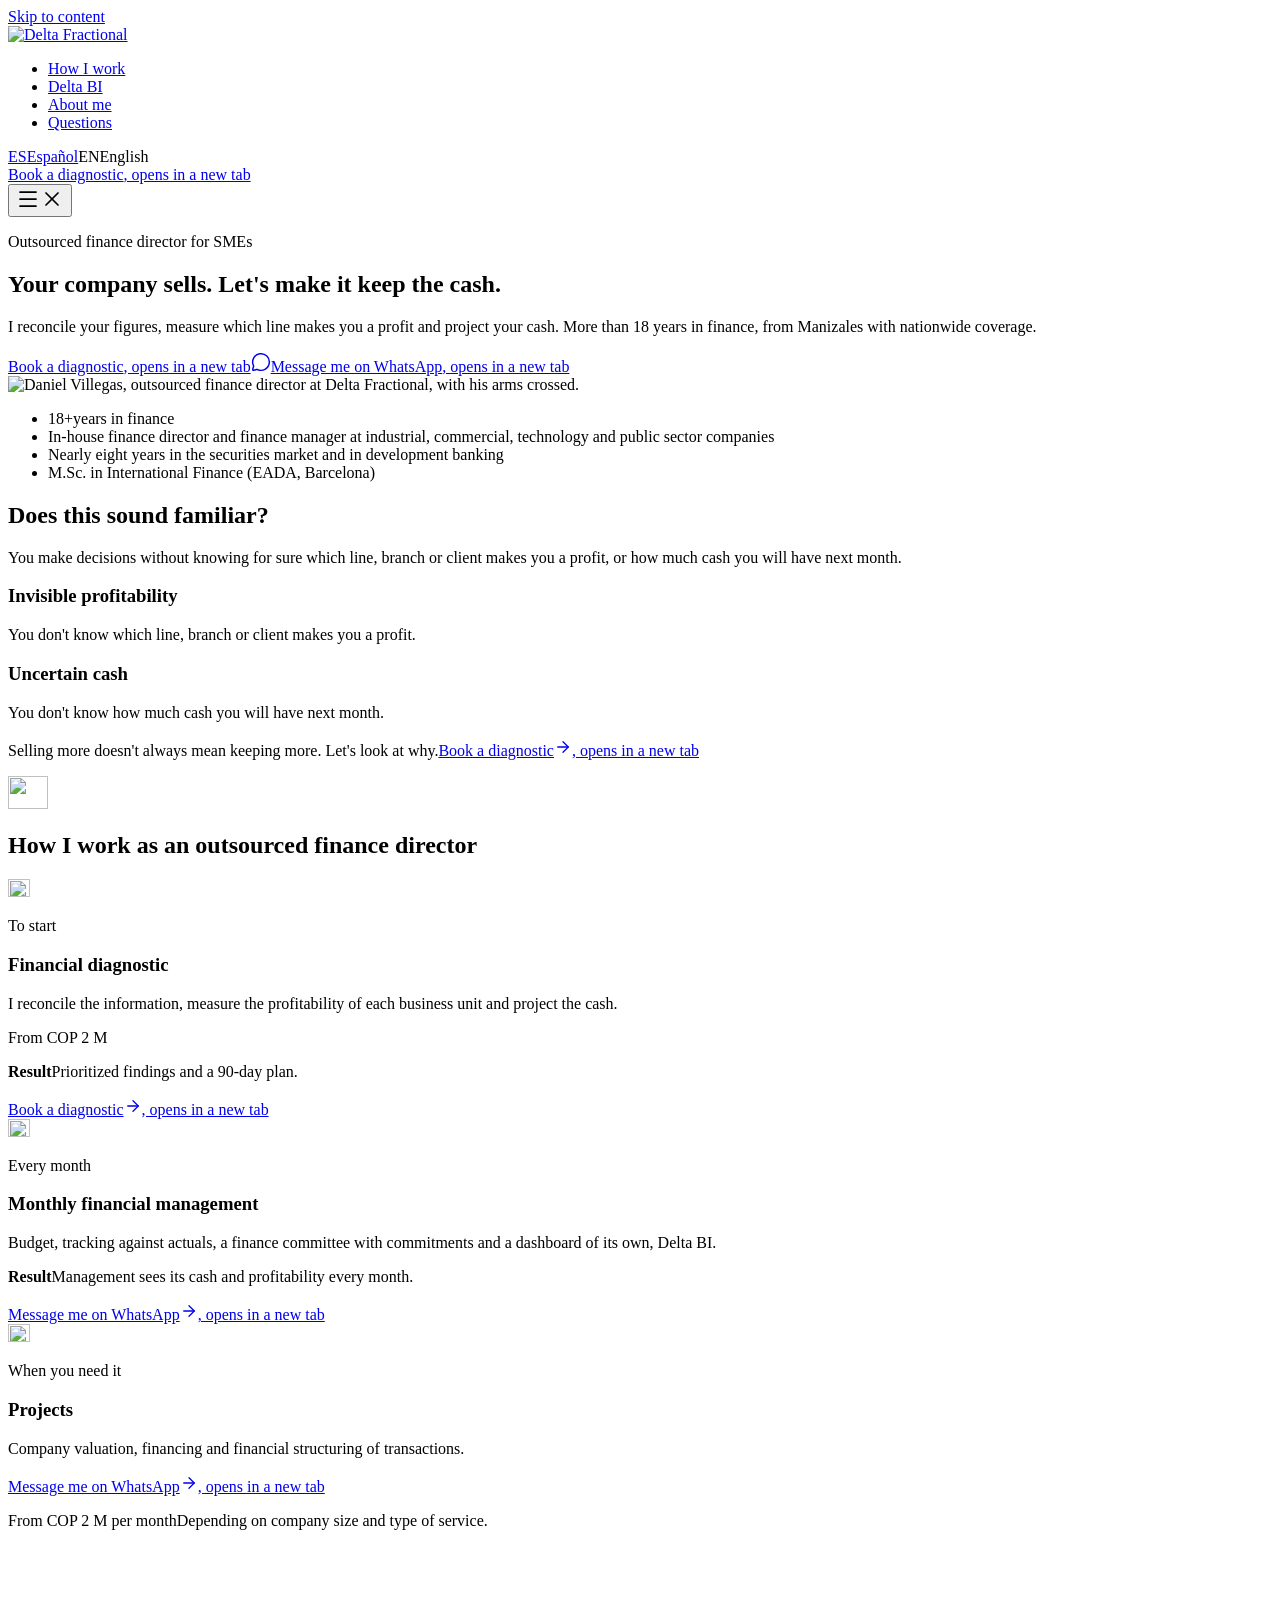
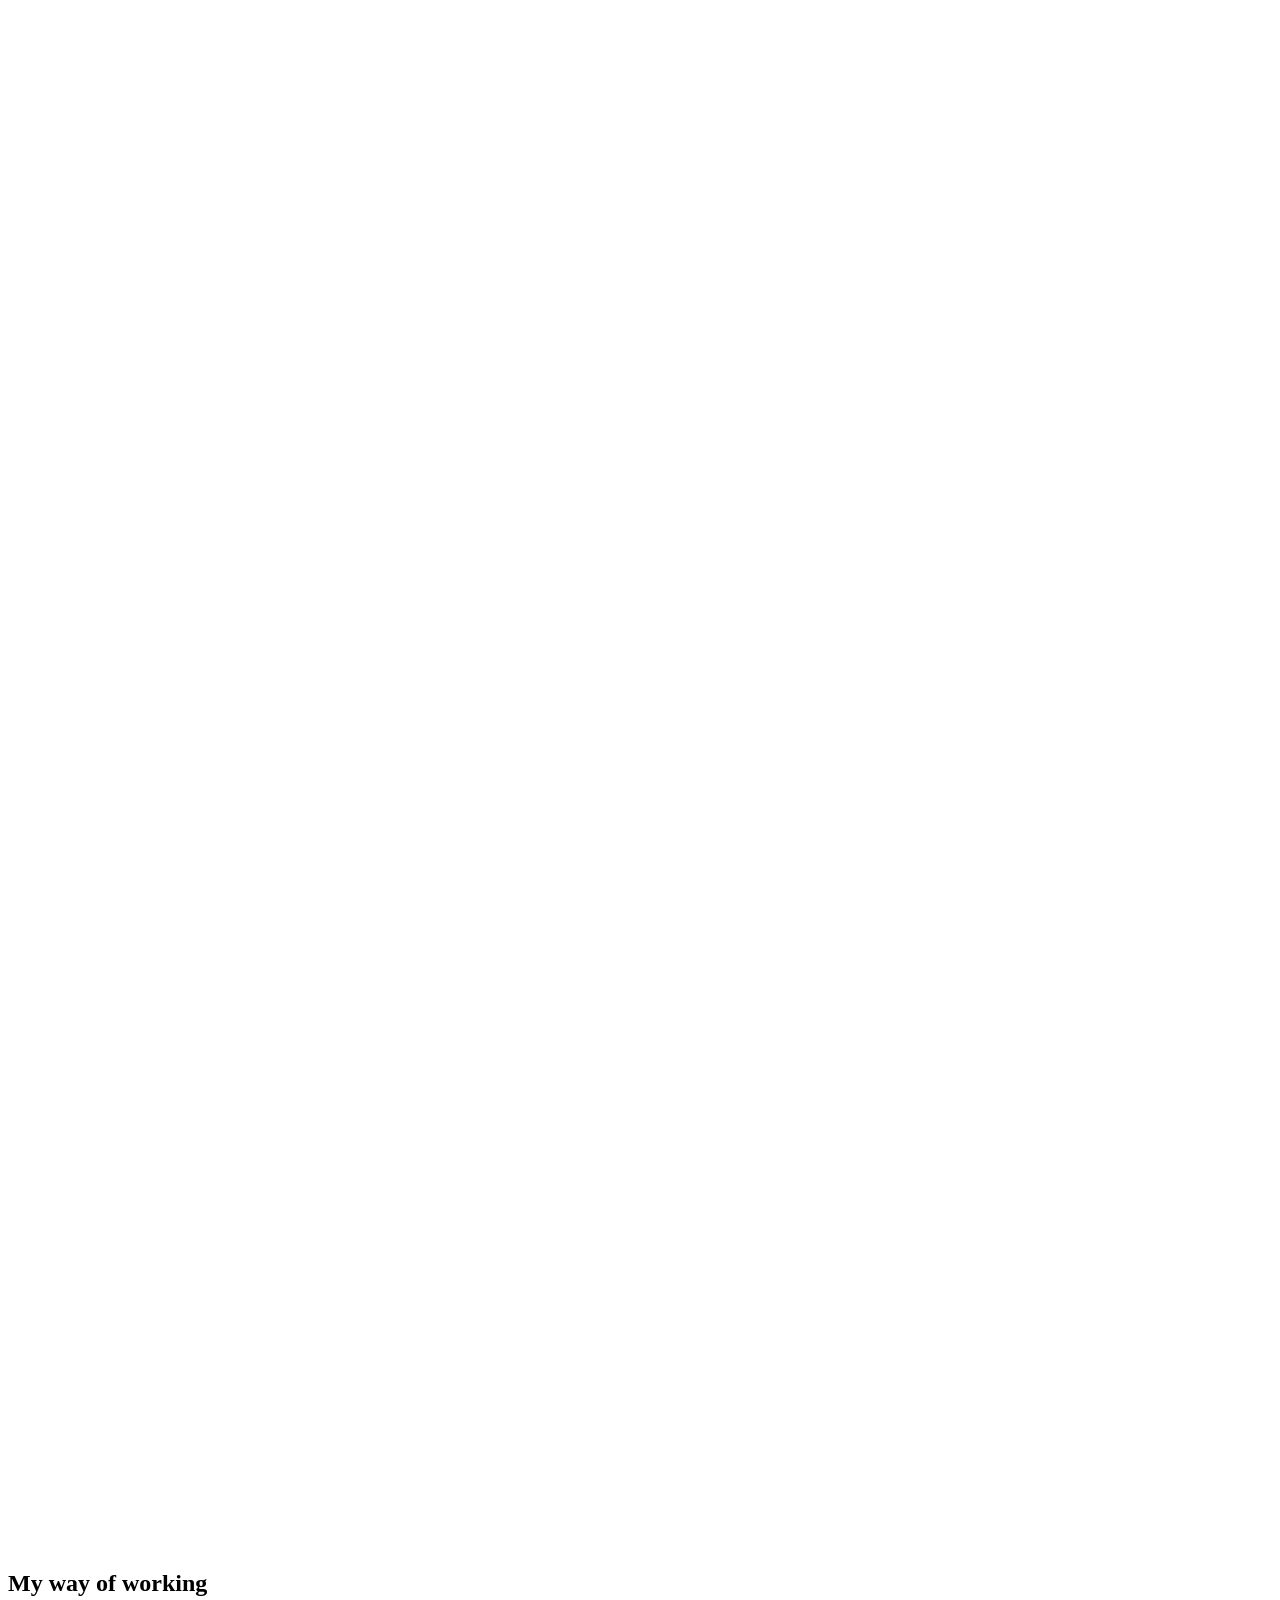
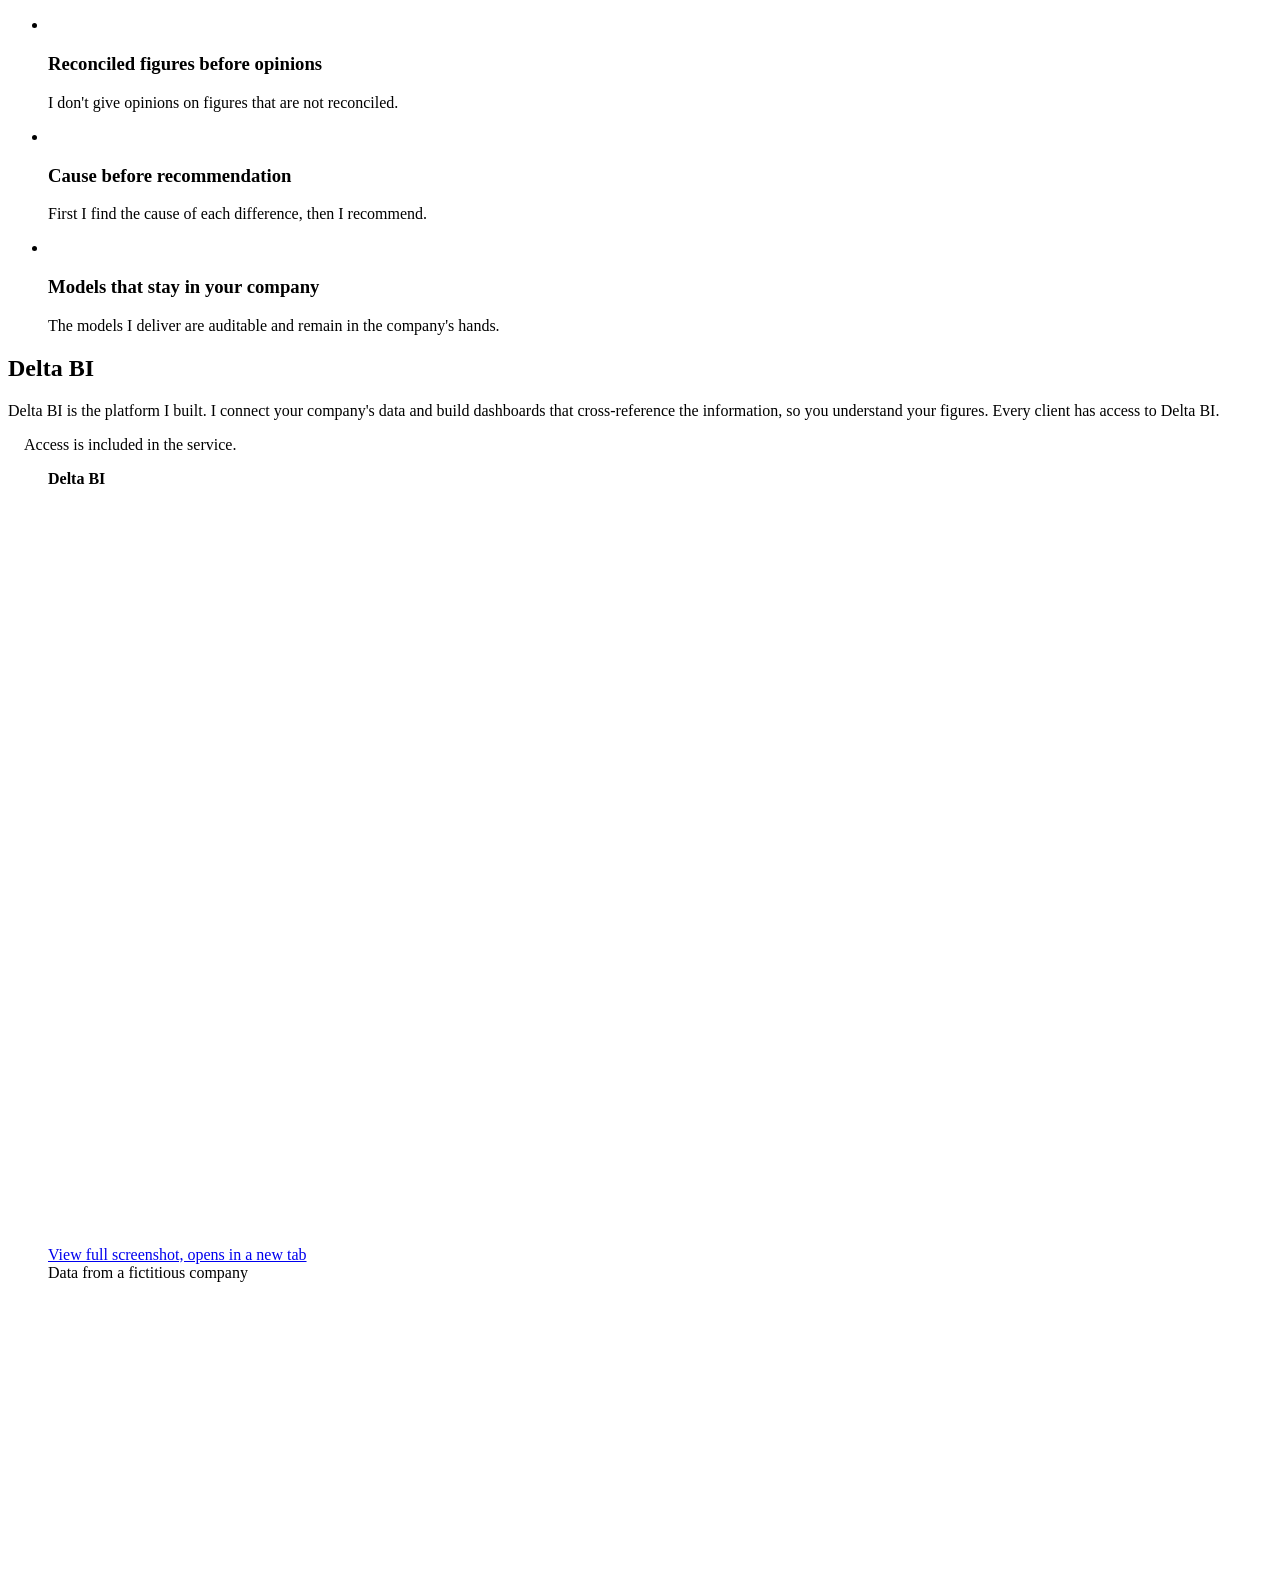
==== en/index.html @ 46c0f963 "Vista previa de rediseno-marca (a7adb12)" ====
<!DOCTYPE html><html lang="en"><head><meta charset="utf-8"><meta name="viewport" content="width=device-width, initial-scale=1"><title>Fractional CFO for SMEs in Colombia | Delta Fractional</title><meta name="description" content="Outsourced finance director for SMEs: I reconcile your figures, measure which line makes you a profit and project your cash. More than 18 years in finance. Manizales, nationwide coverage."><meta name="robots" content="noindex, nofollow"><link rel="canonical" href="https://deltafractional.com/en/"><link rel="alternate" hreflang="es-CO" href="https://deltafractional.com/"><link rel="alternate" hreflang="en" href="https://deltafractional.com/en/"><link rel="alternate" hreflang="x-default" href="https://deltafractional.com/"><link rel="preload" href="/delta-fractional-preview/fonts/Figtree-Variable-latin.woff2" as="font" type="font/woff2" crossorigin><style>
@font-face{font-family:"Figtree";font-style:normal;font-weight:300 900;font-display:swap;src:url("/delta-fractional-preview/fonts/Figtree-Variable-latin.woff2") format("woff2");unicode-range:U+0000-00FF,U+0131,U+0152-0153,U+02BB-02BC,U+02C6,U+02DA,U+02DC,U+0304,U+0308,U+0329,U+2000-206F,U+20AC,U+2122,U+2191,U+2193,U+2212,U+2215,U+FEFF,U+FFFD}
@font-face{font-family:"Figtree";font-style:normal;font-weight:300 900;font-display:swap;src:url("/delta-fractional-preview/fonts/Figtree-Variable-latin-ext.woff2") format("woff2");unicode-range:U+0100-02BA,U+02BD-02C5,U+02C7-02CC,U+02CE-02D7,U+02DD-02FF,U+0304,U+0308,U+0329,U+1D00-1DBF,U+1E00-1E9F,U+1EF2-1EFF,U+2020,U+20A0-20AB,U+20AD-20C4,U+2113,U+2C60-2C7F,U+A720-A7FF}</style><link rel="icon" href="/delta-fractional-preview/favicon.svg" type="image/svg+xml"><link rel="icon" href="/delta-fractional-preview/favicon.ico" sizes="48x48"><link rel="apple-touch-icon" href="/delta-fractional-preview/apple-touch-icon.png"><link rel="manifest" href="/delta-fractional-preview/site.webmanifest"><meta name="theme-color" content="#2A3038"><meta property="og:type" content="website"><meta property="og:site_name" content="Delta Fractional"><meta property="og:title" content="Fractional CFO for SMEs in Colombia | Delta Fractional"><meta property="og:description" content="Outsourced finance director for SMEs: I reconcile your figures, measure which line makes you a profit and project your cash. More than 18 years in finance. Manizales, nationwide coverage."><meta property="og:url" content="https://deltafractional.com/en/"><meta property="og:image" content="https://deltafractional.com/img/og/og-en.jpg"><meta property="og:image:width" content="1200"><meta property="og:image:height" content="630"><meta property="og:image:type" content="image/jpeg"><meta property="og:image:alt" content="Delta Fractional. Your company sells. Let's make it keep the cash."><meta property="og:locale" content="en_US"><meta property="og:locale:alternate" content="es_CO"><meta name="twitter:card" content="summary_large_image"><meta name="twitter:title" content="Fractional CFO for SMEs in Colombia | Delta Fractional"><meta name="twitter:description" content="Outsourced finance director for SMEs: I reconcile your figures, measure which line makes you a profit and project your cash. More than 18 years in finance. Manizales, nationwide coverage."><meta name="twitter:image" content="https://deltafractional.com/img/og/og-en.jpg"><meta name="twitter:image:alt" content="Delta Fractional. Your company sells. Let's make it keep the cash."><script type="application/ld+json">{"@context":"https://schema.org","@graph":[{"@type":"WebSite","@id":"https://deltafractional.com/en/#sitio","url":"https://deltafractional.com/en/","name":"Delta Fractional","inLanguage":"en","publisher":{"@id":"https://deltafractional.com/#negocio"}},{"@type":"ProfessionalService","@id":"https://deltafractional.com/#negocio","name":"Delta Fractional","url":"https://deltafractional.com/","logo":"https://deltafractional.com/img/logo/delta-horizontal-color@2x.png","image":"https://deltafractional.com/delta-fractional-preview/_astro/hero-retrato.CYW5LN0H_1LF0CL.jpg","description":"Outsourced finance director for SMEs: I reconcile your figures, measure which line makes you a profit and project your cash. More than 18 years in finance. Manizales, nationwide coverage.","telephone":"+573102216863","priceRange":"From COP 2 M per month","address":{"@type":"PostalAddress","addressLocality":"Manizales","addressRegion":"Caldas","addressCountry":"CO"},"areaServed":{"@type":"Country","name":"Colombia"},"founder":{"@id":"https://deltafractional.com/#daniel-villegas"},"employee":{"@id":"https://deltafractional.com/#daniel-villegas"},"sameAs":["https://www.linkedin.com/in/daniel-villegas-deltafractional/"]},{"@type":"Person","@id":"https://deltafractional.com/#daniel-villegas","name":"Daniel Villegas","jobTitle":"Outsourced finance director","image":"https://deltafractional.com/delta-fractional-preview/_astro/hero-retrato.CYW5LN0H_1LF0CL.jpg","worksFor":{"@id":"https://deltafractional.com/#negocio"},"alumniOf":[{"@type":"CollegeOrUniversity","name":"EADA Business School"},{"@type":"CollegeOrUniversity","name":"Pontificia Universidad Javeriana"}],"sameAs":["https://www.linkedin.com/in/daniel-villegas-deltafractional/"]},{"@type":"FAQPage","@id":"https://deltafractional.com/en/#preguntas","inLanguage":"en","mainEntity":[{"@type":"Question","name":"How much does it cost?","acceptedAnswer":{"@type":"Answer","text":"From COP 2 M per month, depending on company size and type of service."}},{"@type":"Question","name":"Do you only work in Manizales?","acceptedAnswer":{"@type":"Answer","text":"No. I'm based in Manizales and have nationwide coverage."}},{"@type":"Question","name":"Does access to Delta BI cost extra?","acceptedAnswer":{"@type":"Answer","text":"No. Access to Delta BI is included in the service."}},{"@type":"Question","name":"What happens to the models when the work ends?","acceptedAnswer":{"@type":"Answer","text":"The models I deliver are auditable and remain in the company's hands."}}]}]}</script><link rel="preload" as="image" type="image/avif" imagesrcset="/delta-fractional-preview/_astro/hero-retrato.CYW5LN0H_1k4lbf.avif 480w, /delta-fractional-preview/_astro/hero-retrato.CYW5LN0H_Z2gIdjB.avif 800w, /delta-fractional-preview/_astro/hero-retrato.CYW5LN0H_Z25eYCM.avif 860w" imagesizes="(max-width: 900px) min(420px, 100vw), 480px" fetchpriority="high"><link rel="stylesheet" href="/delta-fractional-preview/_astro/Base.Dp8nK4Ft.css"><link rel="stylesheet" href="/delta-fractional-preview/_astro/PaginaInicio.BoTttShV.css"><link rel="stylesheet" href="/delta-fractional-preview/_astro/Testimonios.DetWG1xv.css"></head><body><a class="saltar" href="#contenido">Skip to content</a><header class="site" data-header data-astro-cid-nen7h5rs><div class="wrap fila" data-astro-cid-nen7h5rs><a class="logo" href="/delta-fractional-preview/en/" aria-label="Delta Fractional, home" data-astro-cid-nen7h5rs><!-- Logo a 144 px de ancho: entre 140 y 180 px se usa la versión con el descriptor oscuro. --><img src="/delta-fractional-preview/img/logo/delta-horizontal-color-descriptor-oscuro.svg" alt="Delta Fractional" width="144" height="56" data-astro-cid-nen7h5rs></a><nav class="nav-escritorio" aria-label="Main" data-astro-cid-nen7h5rs><ul data-astro-cid-nen7h5rs><li data-astro-cid-nen7h5rs><a href="/delta-fractional-preview/en/#como-trabajo" data-astro-cid-nen7h5rs>How I work</a></li><li data-astro-cid-nen7h5rs><a href="/delta-fractional-preview/en/#delta-bi" data-astro-cid-nen7h5rs>Delta BI</a></li><li data-astro-cid-nen7h5rs><a href="/delta-fractional-preview/en/#sobre-daniel" data-astro-cid-nen7h5rs>About me</a></li><li data-astro-cid-nen7h5rs><a href="/delta-fractional-preview/en/#preguntas" data-astro-cid-nen7h5rs>Questions</a></li></ul><div class="idioma" role="group" aria-label="Language" data-astro-cid-nen7h5rs><a href="/delta-fractional-preview/" lang="es" hreflang="es" data-evento="idioma_cambio" data-astro-cid-nen7h5rs><span aria-hidden="true" data-astro-cid-nen7h5rs>ES</span><span class="sr-only" data-astro-cid-nen7h5rs>Español</span></a><span aria-current="page" lang="en" data-astro-cid-nen7h5rs><span aria-hidden="true" data-astro-cid-nen7h5rs>EN</span><span class="sr-only" data-astro-cid-nen7h5rs>English</span></span></div><a class="btn btn-primario" href="https://wa.me/573102216863?text=Hello%20Daniel%2C%20I'd%20like%20to%20book%20the%20financial%20diagnostic." data-evento="cta_diagnostico_click" data-ubicacion="header" data-astro-cid-nen7h5rs>Book a diagnostic</a></nav><button class="menu-btn" type="button" aria-expanded="false" aria-controls="menu-movil" data-menu-abrir data-label-abrir="Open menu" data-label-cerrar="Close menu" aria-label="Open menu" data-astro-cid-nen7h5rs><span class="ico-abrir" data-astro-cid-nen7h5rs><svg xmlns="http://www.w3.org/2000/svg" width="24" height="24" viewBox="0 0 24 24" fill="none" stroke="currentColor" stroke-width="1.75" stroke-linecap="round" stroke-linejoin="round" aria-hidden="true" focusable="false">
  <path d="M4 5h16" />
  <path d="M4 12h16" />
  <path d="M4 19h16" />
</svg></span><span class="ico-cerrar" data-astro-cid-nen7h5rs><svg xmlns="http://www.w3.org/2000/svg" width="24" height="24" viewBox="0 0 24 24" fill="none" stroke="currentColor" stroke-width="1.75" stroke-linecap="round" stroke-linejoin="round" aria-hidden="true" focusable="false">
  <path d="M18 6 6 18" />
  <path d="m6 6 12 12" />
</svg></span></button></div><div class="panel" id="menu-movil" data-menu-panel hidden data-astro-cid-nen7h5rs><nav aria-label="Main" data-astro-cid-nen7h5rs><ul data-astro-cid-nen7h5rs><li data-astro-cid-nen7h5rs><a href="/delta-fractional-preview/en/#como-trabajo" data-menu-cerrar data-astro-cid-nen7h5rs>How I work</a></li><li data-astro-cid-nen7h5rs><a href="/delta-fractional-preview/en/#delta-bi" data-menu-cerrar data-astro-cid-nen7h5rs>Delta BI</a></li><li data-astro-cid-nen7h5rs><a href="/delta-fractional-preview/en/#sobre-daniel" data-menu-cerrar data-astro-cid-nen7h5rs>About me</a></li><li data-astro-cid-nen7h5rs><a href="/delta-fractional-preview/en/#preguntas" data-menu-cerrar data-astro-cid-nen7h5rs>Questions</a></li></ul></nav><div class="panel-pie" data-astro-cid-nen7h5rs><a class="btn btn-primario" href="https://wa.me/573102216863?text=Hello%20Daniel%2C%20I'd%20like%20to%20book%20the%20financial%20diagnostic." data-evento="cta_diagnostico_click" data-ubicacion="header" data-astro-cid-nen7h5rs>Book a diagnostic</a><div class="idioma" role="group" aria-label="Language" data-astro-cid-nen7h5rs><a href="/delta-fractional-preview/" lang="es" hreflang="es" data-evento="idioma_cambio" data-astro-cid-nen7h5rs>Español</a><span aria-current="page" lang="en" data-astro-cid-nen7h5rs>English</span></div></div></div></header><script type="module">var e=document.querySelector(`[data-header]`),t=e.querySelector(`[data-menu-abrir]`),n=e.querySelector(`[data-menu-panel]`),r=()=>e.toggleAttribute(`data-scrolled`,window.scrollY>8);addEventListener(`scroll`,r,{passive:!0}),requestAnimationFrame(r);var i=()=>[t,...n.querySelectorAll(`a[href], button:not([disabled])`)].filter(e=>e.offsetParent!==null);function a(){n.hidden=!1,e.setAttribute(`data-abierto`,``),t.setAttribute(`aria-expanded`,`true`),t.setAttribute(`aria-label`,t.dataset.labelCerrar),document.documentElement.style.overflow=`hidden`,n.querySelector(`a`)?.focus()}function o(r=!0){n.hidden=!0,e.removeAttribute(`data-abierto`),t.setAttribute(`aria-expanded`,`false`),t.setAttribute(`aria-label`,t.dataset.labelAbrir),document.documentElement.style.overflow=``,r&&t.focus()}t.addEventListener(`click`,()=>n.hidden?a():o()),n.querySelectorAll(`[data-menu-cerrar]`).forEach(e=>e.addEventListener(`click`,()=>o(!1))),document.addEventListener(`keydown`,e=>{if(n.hidden)return;if(e.key===`Escape`){e.preventDefault(),o();return}if(e.key!==`Tab`)return;let t=i(),r=t[0],a=t[t.length-1];e.shiftKey&&document.activeElement===r?(e.preventDefault(),a.focus()):!e.shiftKey&&document.activeElement===a&&(e.preventDefault(),r.focus())}),matchMedia(`(min-width: 901px)`).addEventListener(`change`,e=>{e.matches&&!n.hidden&&o(!1)});</script><main id="contenido" tabindex="-1"><section class="hero" aria-labelledby="h1" data-astro-cid-bp6l7boz><div class="wrap grid" data-astro-cid-bp6l7boz><div class="texto" data-astro-cid-bp6l7boz><p class="eyebrow" data-astro-cid-bp6l7boz>Outsourced finance director for SMEs</p><h1 id="h1" data-astro-cid-bp6l7boz>Your company sells. Let&#39;s make it <span class="subrayado" data-astro-cid-bp6l7boz>keep the cash</span>.</h1><p class="sub" data-astro-cid-bp6l7boz>I reconcile your figures, measure which line makes you a profit and project your cash. More than 18 years in finance, from Manizales with nationwide coverage.</p><div class="botones" data-hero-ctas data-astro-cid-bp6l7boz><a class="btn btn-primario" href="https://wa.me/573102216863?text=Hello%20Daniel%2C%20I'd%20like%20to%20book%20the%20financial%20diagnostic." data-evento="cta_diagnostico_click" data-ubicacion="hero" data-astro-cid-bp6l7boz>Book a diagnostic</a><a class="btn btn-secundario" href="https://wa.me/573102216863?text=Hello%20Daniel%2C%20I'd%20like%20to%20learn%20more%20about%20your%20finance%20director%20services." data-evento="cta_whatsapp_click" data-ubicacion="hero" data-astro-cid-bp6l7boz><svg xmlns="http://www.w3.org/2000/svg" width="20" height="20" viewBox="0 0 24 24" fill="none" stroke="currentColor" stroke-width="1.75" stroke-linecap="round" stroke-linejoin="round" aria-hidden="true" focusable="false">
  <path d="M2.992 16.342a2 2 0 0 1 .094 1.167l-1.065 3.29a1 1 0 0 0 1.236 1.168l3.413-.998a2 2 0 0 1 1.099.092 10 10 0 1 0-4.777-4.719" />
</svg>Message me on WhatsApp</a></div></div><div class="foto retrato" style="--ratio:4/5;--ratio-movil:4/5;--posicion:50% 30%;--ajuste:cover" data-foto="hero-retrato" data-estado="foto" data-astro-cid-xjdomtpr><picture data-astro-cid-xjdomtpr="true"><source srcset="/delta-fractional-preview/_astro/hero-retrato.CYW5LN0H_1k4lbf.avif 480w, /delta-fractional-preview/_astro/hero-retrato.CYW5LN0H_Z2gIdjB.avif 800w, /delta-fractional-preview/_astro/hero-retrato.CYW5LN0H_Z25eYCM.avif 860w" type="image/avif" sizes="(max-width: 900px) min(420px, 100vw), 480px"><source srcset="/delta-fractional-preview/_astro/hero-retrato.CYW5LN0H_Z2lFjpa.webp 480w, /delta-fractional-preview/_astro/hero-retrato.CYW5LN0H_sDt0b.webp 800w, /delta-fractional-preview/_astro/hero-retrato.CYW5LN0H_E7GG0.webp 860w" type="image/webp" sizes="(max-width: 900px) min(420px, 100vw), 480px"><img src="/delta-fractional-preview/_astro/hero-retrato.CYW5LN0H_1LF0CL.jpg" srcset="/delta-fractional-preview/_astro/hero-retrato.CYW5LN0H_2gHwrH.jpg 480w, /delta-fractional-preview/_astro/hero-retrato.CYW5LN0H_1AbLVW.jpg 800w, /delta-fractional-preview/_astro/hero-retrato.CYW5LN0H_1LF0CL.jpg 860w" alt="Daniel Villegas, outsourced finance director at Delta Fractional, with his arms crossed." sizes="(max-width: 900px) min(420px, 100vw), 480px" loading="eager" decoding="auto" fetchpriority="high" data-astro-cid-xjdomtpr="true" width="860" height="1075"></picture></div></div></section><section class="prueba" aria-label="Track record" data-astro-cid-ptsslkkd><div class="wrap" data-astro-cid-ptsslkkd><ul data-astro-cid-ptsslkkd><li class="kpi-item" data-astro-cid-ptsslkkd><span class="kpi tnum" data-astro-cid-ptsslkkd>18+</span><span data-astro-cid-ptsslkkd>years in finance</span></li><li data-astro-cid-ptsslkkd>In-house finance director and finance manager at industrial, commercial, technology and public sector companies</li><li data-astro-cid-ptsslkkd>Nearly eight years in the securities market and in development banking</li><li data-astro-cid-ptsslkkd>M.Sc. in International Finance (EADA, Barcelona)</li></ul></div></section><section class="seccion" aria-labelledby="h-problema" data-astro-cid-l6jfu6c6><div class="wrap" data-astro-cid-l6jfu6c6><div class="cabeza" data-astro-cid-l6jfu6c6><h2 id="h-problema" data-astro-cid-l6jfu6c6>Does this sound familiar?</h2><p class="sub" data-astro-cid-l6jfu6c6>You make decisions without knowing for sure which line, branch or client makes you a profit, or how much cash you will have next month.</p></div><div class="dolores" data-astro-cid-l6jfu6c6><div class="tarjeta" data-astro-cid-l6jfu6c6><h3 data-astro-cid-l6jfu6c6>Invisible profitability</h3><p class="muted" data-astro-cid-l6jfu6c6>You don&#39;t know which line, branch or client makes you a profit.</p></div><div class="tarjeta" data-astro-cid-l6jfu6c6><h3 data-astro-cid-l6jfu6c6>Uncertain cash</h3><p class="muted" data-astro-cid-l6jfu6c6>You don&#39;t know how much cash you will have next month.</p></div></div><p class="cierre" data-astro-cid-l6jfu6c6>Selling more doesn&#39;t always mean keeping more. Let&#39;s look at why.<a class="enlace-flecha" href="https://wa.me/573102216863?text=Hello%20Daniel%2C%20I'd%20like%20to%20book%20the%20financial%20diagnostic." data-evento="cta_diagnostico_click" data-ubicacion="problema" data-astro-cid-l6jfu6c6>Book a diagnostic<svg xmlns="http://www.w3.org/2000/svg" width="18" height="18" viewBox="0 0 24 24" fill="none" stroke="currentColor" stroke-width="1.75" stroke-linecap="round" stroke-linejoin="round" aria-hidden="true" focusable="false">
  <path d="M5 12h14" />
  <path d="m12 5 7 7-7 7" />
</svg></a></p></div></section><div class="separador wrap" aria-hidden="true" data-astro-cid-dk6ueml5><img src="/delta-fractional-preview/img/graficos/chevron.svg" alt="" width="40" height="33" loading="lazy" data-astro-cid-dk6ueml5></div><section class="seccion" id="como-trabajo" aria-labelledby="h-servicios" data-astro-cid-7kfzlnq4><div class="wrap" data-astro-cid-7kfzlnq4><h2 id="h-servicios" class="titulo" data-astro-cid-7kfzlnq4>How I work as an outsourced finance director</h2><div class="escalera" data-astro-cid-7kfzlnq4><article class="servicio" aria-labelledby="servicio-diagnostico" data-astro-cid-7kfzlnq4><img class="chev" src="/delta-fractional-preview/img/graficos/chevron-bullet.svg" alt="" width="22" height="18" loading="lazy" data-astro-cid-7kfzlnq4><p class="eyebrow" data-astro-cid-7kfzlnq4>To start</p><h3 id="servicio-diagnostico" data-astro-cid-7kfzlnq4>Financial diagnostic</h3><p class="muted" data-astro-cid-7kfzlnq4>I reconcile the information, measure the profitability of each business unit and project the cash.</p><p class="precio-servicio tnum" data-astro-cid-7kfzlnq4>From COP 2 M</p><p class="resultado" data-astro-cid-7kfzlnq4><strong data-astro-cid-7kfzlnq4>Result</strong><span data-astro-cid-7kfzlnq4>Prioritized findings and a 90-day plan.</span></p><a class="enlace-flecha accion" href="https://wa.me/573102216863?text=Hello%20Daniel%2C%20I'd%20like%20to%20book%20the%20financial%20diagnostic." data-evento="cta_diagnostico_click" data-ubicacion="servicios" data-astro-cid-7kfzlnq4>Book a diagnostic<svg xmlns="http://www.w3.org/2000/svg" width="18" height="18" viewBox="0 0 24 24" fill="none" stroke="currentColor" stroke-width="1.75" stroke-linecap="round" stroke-linejoin="round" aria-hidden="true" focusable="false">
  <path d="M5 12h14" />
  <path d="m12 5 7 7-7 7" />
</svg></a></article><article class="servicio" aria-labelledby="servicio-mensual" data-astro-cid-7kfzlnq4><img class="chev" src="/delta-fractional-preview/img/graficos/chevron-bullet.svg" alt="" width="22" height="18" loading="lazy" data-astro-cid-7kfzlnq4><p class="eyebrow" data-astro-cid-7kfzlnq4>Every month</p><h3 id="servicio-mensual" data-astro-cid-7kfzlnq4>Monthly financial management</h3><p class="muted" data-astro-cid-7kfzlnq4>Budget, tracking against actuals, a finance committee with commitments and a dashboard of its own, Delta BI.</p><p class="resultado" data-astro-cid-7kfzlnq4><strong data-astro-cid-7kfzlnq4>Result</strong><span data-astro-cid-7kfzlnq4>Management sees its cash and profitability every month.</span></p><a class="enlace-flecha accion" href="https://wa.me/573102216863?text=Hello%20Daniel%2C%20I'd%20like%20to%20learn%20more%20about%20your%20finance%20director%20services." data-evento="cta_whatsapp_click" data-ubicacion="servicios" data-astro-cid-7kfzlnq4>Message me on WhatsApp<svg xmlns="http://www.w3.org/2000/svg" width="18" height="18" viewBox="0 0 24 24" fill="none" stroke="currentColor" stroke-width="1.75" stroke-linecap="round" stroke-linejoin="round" aria-hidden="true" focusable="false">
  <path d="M5 12h14" />
  <path d="m12 5 7 7-7 7" />
</svg></a></article><article class="servicio" aria-labelledby="servicio-proyectos" data-astro-cid-7kfzlnq4><img class="chev" src="/delta-fractional-preview/img/graficos/chevron-bullet.svg" alt="" width="22" height="18" loading="lazy" data-astro-cid-7kfzlnq4><p class="eyebrow" data-astro-cid-7kfzlnq4>When you need it</p><h3 id="servicio-proyectos" data-astro-cid-7kfzlnq4>Projects</h3><p class="muted" data-astro-cid-7kfzlnq4>Company valuation, financing and financial structuring of transactions.</p><a class="enlace-flecha accion" href="https://wa.me/573102216863?text=Hello%20Daniel%2C%20I'd%20like%20to%20learn%20more%20about%20your%20finance%20director%20services." data-evento="cta_whatsapp_click" data-ubicacion="servicios" data-astro-cid-7kfzlnq4>Message me on WhatsApp<svg xmlns="http://www.w3.org/2000/svg" width="18" height="18" viewBox="0 0 24 24" fill="none" stroke="currentColor" stroke-width="1.75" stroke-linecap="round" stroke-linejoin="round" aria-hidden="true" focusable="false">
  <path d="M5 12h14" />
  <path d="m12 5 7 7-7 7" />
</svg></a></article></div><p class="inversion" data-astro-cid-7kfzlnq4><span class="precio tnum" data-astro-cid-7kfzlnq4>From COP 2 M per month</span><span class="muted" data-astro-cid-7kfzlnq4>Depending on company size and type of service.</span></p></div></section><section class="seccion diferencial" aria-labelledby="h-diferencial" data-astro-cid-omrw57sw><div class="wrap grid" data-astro-cid-omrw57sw><div class="foto foto-trabajo" style="--ratio:3/2;--ratio-movil:3/2;--posicion:50% 35%;--ajuste:cover" data-foto="trabajo-cliente" data-estado="foto" data-astro-cid-xjdomtpr><picture data-astro-cid-xjdomtpr="true"><source srcset="/delta-fractional-preview/_astro/trabajo-cliente.D7tezI--_Z2dv1en.avif 480w, /delta-fractional-preview/_astro/trabajo-cliente.D7tezI--_oN0wX.avif 800w, /delta-fractional-preview/_astro/trabajo-cliente.D7tezI--_Z15F1A8.avif 1200w, /delta-fractional-preview/_astro/trabajo-cliente.D7tezI--_ARsz4.avif 1600w" type="image/avif" sizes="(max-width: 900px) 100vw, 580px"><source srcset="/delta-fractional-preview/_astro/trabajo-cliente.D7tezI--_Z1yxwTf.webp 480w, /delta-fractional-preview/_astro/trabajo-cliente.D7tezI--_13KtR6.webp 800w, /delta-fractional-preview/_astro/trabajo-cliente.D7tezI--_Z17JGCN.webp 1200w, /delta-fractional-preview/_astro/trabajo-cliente.D7tezI--_ZrunLL.webp 1600w" type="image/webp" sizes="(max-width: 900px) 100vw, 580px"><img src="/delta-fractional-preview/_astro/trabajo-cliente.D7tezI--_2pyNYB.jpg" srcset="/delta-fractional-preview/_astro/trabajo-cliente.D7tezI--_Z1j1TVQ.jpg 480w, /delta-fractional-preview/_astro/trabajo-cliente.D7tezI--_1jh6Ou.jpg 800w, /delta-fractional-preview/_astro/trabajo-cliente.D7tezI--_1F7rds.jpg 1200w, /delta-fractional-preview/_astro/trabajo-cliente.D7tezI--_Z3Rl8w.jpg 1600w" alt="Daniel Villegas draws a diagram on a whiteboard." sizes="(max-width: 900px) 100vw, 580px" loading="lazy" decoding="async" fetchpriority="auto" data-astro-cid-xjdomtpr="true" width="2400" height="1600"></picture></div><div data-astro-cid-omrw57sw><h2 id="h-diferencial" data-astro-cid-omrw57sw>My way of working</h2><ul class="pilares" data-astro-cid-omrw57sw><li data-astro-cid-omrw57sw><img src="/delta-fractional-preview/img/graficos/chevron-bullet.svg" alt="" width="16" height="13" loading="lazy" data-astro-cid-omrw57sw><h3 data-astro-cid-omrw57sw>Reconciled figures before opinions</h3><p data-astro-cid-omrw57sw>I don&#39;t give opinions on figures that are not reconciled.</p></li><li data-astro-cid-omrw57sw><img src="/delta-fractional-preview/img/graficos/chevron-bullet.svg" alt="" width="16" height="13" loading="lazy" data-astro-cid-omrw57sw><h3 data-astro-cid-omrw57sw>Cause before recommendation</h3><p data-astro-cid-omrw57sw>First I find the cause of each difference, then I recommend.</p></li><li data-astro-cid-omrw57sw><img src="/delta-fractional-preview/img/graficos/chevron-bullet.svg" alt="" width="16" height="13" loading="lazy" data-astro-cid-omrw57sw><h3 data-astro-cid-omrw57sw>Models that stay in your company</h3><p data-astro-cid-omrw57sw>The models I deliver are auditable and remain in the company&#39;s hands.</p></li></ul></div></div></section><section class="seccion deltabi" id="delta-bi" aria-labelledby="h-deltabi" data-astro-cid-vlv46jvv><div class="wrap grid con-captura" data-astro-cid-vlv46jvv><h2 id="h-deltabi" data-astro-cid-vlv46jvv>Delta BI</h2><div class="texto" data-astro-cid-vlv46jvv><p data-astro-cid-vlv46jvv>Delta BI is the platform I built. I connect your company&#39;s data and build dashboards that cross-reference the information, so you understand your figures. Every client has access to Delta BI.</p><p class="nota" data-astro-cid-vlv46jvv><img src="/delta-fractional-preview/img/graficos/chevron-bullet.svg" alt="" width="16" height="13" loading="lazy" data-astro-cid-vlv46jvv>Access is included in the service.</p></div><figure class="captura" data-astro-cid-vlv46jvv><div class="marco" data-astro-cid-vlv46jvv><div class="barra" aria-hidden="true" data-astro-cid-vlv46jvv><span data-astro-cid-vlv46jvv></span><span data-astro-cid-vlv46jvv></span><span data-astro-cid-vlv46jvv></span><b data-astro-cid-vlv46jvv>Delta BI</b></div><a class="enlace" href="/delta-fractional-preview/_astro/delta-bi-captura.BudTI20n_Z255CFA.png" target="_blank" rel="noopener" data-astro-cid-vlv46jvv><div class="foto imagen" style="--ratio:1484/754;--ratio-movil:1214/550;--posicion:center;--ajuste:contain" data-foto="delta-bi-captura" data-estado="foto" data-astro-cid-xjdomtpr><picture data-astro-cid-xjdomtpr><source media="(max-width: 900px)" type="image/avif" srcset="/delta-fractional-preview/_astro/delta-bi-captura-movil.DytswvSp_Z1gW7ey.avif 480w, /delta-fractional-preview/_astro/delta-bi-captura-movil.DytswvSp_2wX22w.avif 800w, /delta-fractional-preview/_astro/delta-bi-captura-movil.DytswvSp_2u5fnN.avif 1200w, /delta-fractional-preview/_astro/delta-bi-captura-movil.DytswvSp_Z1PGDN6.avif 1214w" sizes="(max-width: 900px) 100vw, 1200px" data-astro-cid-xjdomtpr><source media="(max-width: 900px)" type="image/webp" srcset="/delta-fractional-preview/_astro/delta-bi-captura-movil.DytswvSp_r7HzI.webp 480w, /delta-fractional-preview/_astro/delta-bi-captura-movil.DytswvSp_ZO9gW8.webp 800w, /delta-fractional-preview/_astro/delta-bi-captura-movil.DytswvSp_Z2Dv3P.webp 1200w, /delta-fractional-preview/_astro/delta-bi-captura-movil.DytswvSp_GKIyc.webp 1214w" sizes="(max-width: 900px) 100vw, 1200px" data-astro-cid-xjdomtpr><source media="(max-width: 900px)" srcset="/delta-fractional-preview/_astro/delta-bi-captura-movil.DytswvSp_2qcxyW.png 480w, /delta-fractional-preview/_astro/delta-bi-captura-movil.DytswvSp_19Uy26.png 800w, /delta-fractional-preview/_astro/delta-bi-captura-movil.DytswvSp_spEI4.png 1200w, /delta-fractional-preview/_astro/delta-bi-captura-movil.DytswvSp_1cOTl6.png 1214w" sizes="(max-width: 900px) 100vw, 1200px" data-astro-cid-xjdomtpr><source type="image/avif" srcset="/delta-fractional-preview/_astro/delta-bi-captura.BudTI20n_Z1Ra3jh.avif 480w, /delta-fractional-preview/_astro/delta-bi-captura.BudTI20n_Z1nwibK.avif 800w, /delta-fractional-preview/_astro/delta-bi-captura.BudTI20n_2lwkUQ.avif 1200w, /delta-fractional-preview/_astro/delta-bi-captura.BudTI20n_2evwMF.avif 1484w" sizes="(max-width: 900px) 100vw, 1200px" data-astro-cid-xjdomtpr><source type="image/webp" srcset="/delta-fractional-preview/_astro/delta-bi-captura.BudTI20n_Z1dcyY9.webp 480w, /delta-fractional-preview/_astro/delta-bi-captura.BudTI20n_ZIyNQC.webp 800w, /delta-fractional-preview/_astro/delta-bi-captura.BudTI20n_2jrESb.webp 1200w, /delta-fractional-preview/_astro/delta-bi-captura.BudTI20n_2cqQK0.webp 1484w" sizes="(max-width: 900px) 100vw, 1200px" data-astro-cid-xjdomtpr><img src="/delta-fractional-preview/_astro/delta-bi-captura.BudTI20n_Z255CFA.png" srcset="/delta-fractional-preview/_astro/delta-bi-captura.BudTI20n_LqSiX.png 480w, /delta-fractional-preview/_astro/delta-bi-captura.BudTI20n_1g4Dqu.png 800w, /delta-fractional-preview/_astro/delta-bi-captura.BudTI20n_Z1X4Oxp.png 1200w, /delta-fractional-preview/_astro/delta-bi-captura.BudTI20n_Z255CFA.png 1484w" sizes="(max-width: 900px) 100vw, 1200px" alt="Monthly profitability dashboard in Delta BI, with data from a fictitious company." width="1484" height="754" loading="lazy" decoding="async" fetchpriority="auto" data-astro-cid-xjdomtpr></picture></div><span class="sr-only" data-astro-cid-vlv46jvv>View full screenshot, opens in a new tab</span></a></div><figcaption data-astro-cid-vlv46jvv>Data from a fictitious company</figcaption></figure></div></section><section class="seccion" id="sobre-daniel" aria-labelledby="h-sobre" data-astro-cid-vierwgjo><div class="wrap grid" data-astro-cid-vierwgjo><div class="foto foto-sobre" style="--ratio:3/2;--ratio-movil:4/5;--posicion:36% 30%;--ajuste:cover" data-foto="sobre-daniel" data-estado="foto" data-astro-cid-xjdomtpr><picture data-astro-cid-xjdomtpr="true"><source srcset="/delta-fractional-preview/_astro/sobre-daniel.DyKANYjK_Z1papJt.avif 480w, /delta-fractional-preview/_astro/sobre-daniel.DyKANYjK_qccVi.avif 800w, /delta-fractional-preview/_astro/sobre-daniel.DyKANYjK_2o4jim.avif 1200w, /delta-fractional-preview/_astro/sobre-daniel.DyKANYjK_9PFFj.avif 1600w" type="image/avif" sizes="(max-width: 900px) min(420px, 100vw), 580px"><source srcset="/delta-fractional-preview/_astro/sobre-daniel.DyKANYjK_1kcgzj.webp 480w, /delta-fractional-preview/_astro/sobre-daniel.DyKANYjK_Z1TCexQ.webp 800w, /delta-fractional-preview/_astro/sobre-daniel.DyKANYjK_10dmqR.webp 1200w, /delta-fractional-preview/_astro/sobre-daniel.DyKANYjK_Z2gWyrs.webp 1600w" type="image/webp" sizes="(max-width: 900px) min(420px, 100vw), 580px"><img src="/delta-fractional-preview/_astro/sobre-daniel.DyKANYjK_2s7C6b.jpg" srcset="/delta-fractional-preview/_astro/sobre-daniel.DyKANYjK_2rJzw5.jpg 480w, /delta-fractional-preview/_astro/sobre-daniel.DyKANYjK_ZM4UB5.jpg 800w, /delta-fractional-preview/_astro/sobre-daniel.DyKANYjK_eJY4d.jpg 1200w, /delta-fractional-preview/_astro/sobre-daniel.DyKANYjK_ZsnHR7.jpg 1600w" alt="Daniel Villegas standing by a whiteboard, speaking to a group." sizes="(max-width: 900px) min(420px, 100vw), 580px" loading="lazy" decoding="async" fetchpriority="auto" data-astro-cid-xjdomtpr="true" width="2400" height="1600"></picture></div><div class="texto" data-astro-cid-vierwgjo><h2 id="h-sobre" data-astro-cid-vierwgjo>About me</h2><p class="primero" data-astro-cid-vierwgjo>I&#39;m Daniel Villegas. I work as an outsourced finance director under the Delta Fractional brand.</p><p class="muted" data-astro-cid-vierwgjo>I was an in-house finance director and finance manager at industrial, commercial, technology and public sector companies. Before that I worked nearly eight years in the securities market and in development banking.</p><p class="muted" data-astro-cid-vierwgjo>M.Sc. in International Finance (EADA, Barcelona) and Business Administration (Pontificia Universidad Javeriana).</p><p class="muted" data-astro-cid-vierwgjo>That experience is what I put at the service of companies that need a finance director, but not full time.</p><div class="meta" data-astro-cid-vierwgjo><a class="enlace-flecha" href="https://www.linkedin.com/in/daniel-villegas-deltafractional/" target="_blank" rel="noopener" data-evento="linkedin_click" data-ubicacion="sobre" data-astro-cid-vierwgjo>See my LinkedIn profile<span class="sr-only" data-astro-cid-vierwgjo>, opens in a new tab</span><svg xmlns="http://www.w3.org/2000/svg" width="18" height="18" viewBox="0 0 24 24" fill="none" stroke="currentColor" stroke-width="1.75" stroke-linecap="round" stroke-linejoin="round" aria-hidden="true" focusable="false">
  <path d="M5 12h14" />
  <path d="m12 5 7 7-7 7" />
</svg></a><span class="ubicacion" data-astro-cid-vierwgjo><svg xmlns="http://www.w3.org/2000/svg" width="18" height="18" viewBox="0 0 24 24" fill="none" stroke="currentColor" stroke-width="1.75" stroke-linecap="round" stroke-linejoin="round" aria-hidden="true" focusable="false">
  <path d="M20 10c0 4.993-5.539 10.193-7.399 11.799a1 1 0 0 1-1.202 0C9.539 20.193 4 14.993 4 10a8 8 0 0 1 16 0" />
  <circle cx="12" cy="10" r="3" />
</svg>Manizales, Caldas · Nationwide coverage</span></div></div></div></section><section class="band-dark banda" aria-labelledby="h-diagnostico" data-astro-cid-zpn2iv5e><div class="fondo" aria-hidden="true" data-astro-cid-zpn2iv5e><div class="foto fondo-foto" style="--ratio:16/9;--ratio-movil:16/9;--posicion:75% 30%;--ajuste:cover" data-foto="banda-detalle" data-estado="foto" data-astro-cid-xjdomtpr><svg class="filtro" width="0" height="0" aria-hidden="true" focusable="false" data-astro-cid-xjdomtpr><filter id="duo-carbon" color-interpolation-filters="sRGB" data-astro-cid-xjdomtpr><feColorMatrix type="matrix" values="0.2126 0.7152 0.0722 0 0  0.2126 0.7152 0.0722 0 0  0.2126 0.7152 0.0722 0 0  0 0 0 1 0" data-astro-cid-xjdomtpr></feColorMatrix><feComponentTransfer data-astro-cid-xjdomtpr><feFuncR type="table" tableValues="0.1216 0.3569 0.7882" data-astro-cid-xjdomtpr></feFuncR><feFuncG type="table" tableValues="0.1373 0.3922 0.8078" data-astro-cid-xjdomtpr></feFuncG><feFuncB type="table" tableValues="0.1608 0.4392 0.8314" data-astro-cid-xjdomtpr></feFuncB></feComponentTransfer></filter></svg><picture data-astro-cid-xjdomtpr="true"><source srcset="/delta-fractional-preview/_astro/banda-detalle.Dq73P3sq_Z21AXT.avif 480w, /delta-fractional-preview/_astro/banda-detalle.Dq73P3sq_Z2cCR13.avif 800w, /delta-fractional-preview/_astro/banda-detalle.Dq73P3sq_zG80C.avif 1200w, /delta-fractional-preview/_astro/banda-detalle.Dq73P3sq_ZykP5c.avif 1600w" type="image/avif" sizes="100vw"><source srcset="/delta-fractional-preview/_astro/banda-detalle.Dq73P3sq_Z1pRxPo.webp 480w, /delta-fractional-preview/_astro/banda-detalle.Dq73P3sq_1tHjVo.webp 800w, /delta-fractional-preview/_astro/banda-detalle.Dq73P3sq_Z1Q7779.webp 1200w, /delta-fractional-preview/_astro/banda-detalle.Dq73P3sq_2533AX.webp 1600w" type="image/webp" sizes="100vw"><img src="/delta-fractional-preview/_astro/banda-detalle.Dq73P3sq_Zoue64.jpg" srcset="/delta-fractional-preview/_astro/banda-detalle.Dq73P3sq_Z2bkVd3.jpg 480w, /delta-fractional-preview/_astro/banda-detalle.Dq73P3sq_IeVyJ.jpg 800w, /delta-fractional-preview/_astro/banda-detalle.Dq73P3sq_Z2xgwN.jpg 1200w, /delta-fractional-preview/_astro/banda-detalle.Dq73P3sq_Z1bzeCC.jpg 1600w" alt sizes="100vw" loading="lazy" decoding="async" fetchpriority="auto" data-astro-cid-xjdomtpr="true" width="2400" height="1350" class="photo-duo"></picture></div><div class="degradado" data-astro-cid-zpn2iv5e></div></div><div class="wrap seccion" data-astro-cid-zpn2iv5e><div class="contenido" data-astro-cid-zpn2iv5e><p class="eyebrow" data-astro-cid-zpn2iv5e>Financial diagnostic</p><h2 id="h-diagnostico" data-astro-cid-zpn2iv5e>Do you know which line of your business makes you money?</h2><p class="texto" data-astro-cid-zpn2iv5e>I reconcile the information, measure the profitability of each business unit and project the cash. Result: prioritized findings and a 90-day plan.</p><div class="botones" data-astro-cid-zpn2iv5e><a class="btn btn-primario" href="https://wa.me/573102216863?text=Hello%20Daniel%2C%20I'd%20like%20to%20book%20the%20financial%20diagnostic." data-evento="cta_diagnostico_click" data-ubicacion="banda_diagnostico" data-astro-cid-zpn2iv5e>Book a diagnostic</a></div></div></div></section><section class="seccion faq" id="preguntas" aria-labelledby="h-faq" data-astro-cid-7a222s2g><div class="wrap grid" data-astro-cid-7a222s2g><h2 id="h-faq" data-astro-cid-7a222s2g>Frequently asked questions</h2><div class="lista" data-astro-cid-7a222s2g><details data-faq="How much does it cost?" data-astro-cid-7a222s2g><summary data-astro-cid-7a222s2g><span data-astro-cid-7a222s2g>How much does it cost?</span><svg xmlns="http://www.w3.org/2000/svg" width="22" height="22" viewBox="0 0 24 24" fill="none" stroke="currentColor" stroke-width="1.75" stroke-linecap="round" stroke-linejoin="round" aria-hidden="true" focusable="false">
  <path d="m6 9 6 6 6-6" />
</svg></summary><p data-astro-cid-7a222s2g>From COP 2 M per month, depending on company size and type of service.</p></details><details data-faq="Do you only work in Manizales?" data-astro-cid-7a222s2g><summary data-astro-cid-7a222s2g><span data-astro-cid-7a222s2g>Do you only work in Manizales?</span><svg xmlns="http://www.w3.org/2000/svg" width="22" height="22" viewBox="0 0 24 24" fill="none" stroke="currentColor" stroke-width="1.75" stroke-linecap="round" stroke-linejoin="round" aria-hidden="true" focusable="false">
  <path d="m6 9 6 6 6-6" />
</svg></summary><p data-astro-cid-7a222s2g>No. I&#39;m based in Manizales and have nationwide coverage.</p></details><details data-faq="Does access to Delta BI cost extra?" data-astro-cid-7a222s2g><summary data-astro-cid-7a222s2g><span data-astro-cid-7a222s2g>Does access to Delta BI cost extra?</span><svg xmlns="http://www.w3.org/2000/svg" width="22" height="22" viewBox="0 0 24 24" fill="none" stroke="currentColor" stroke-width="1.75" stroke-linecap="round" stroke-linejoin="round" aria-hidden="true" focusable="false">
  <path d="m6 9 6 6 6-6" />
</svg></summary><p data-astro-cid-7a222s2g>No. Access to Delta BI is included in the service.</p></details><details data-faq="What happens to the models when the work ends?" data-astro-cid-7a222s2g><summary data-astro-cid-7a222s2g><span data-astro-cid-7a222s2g>What happens to the models when the work ends?</span><svg xmlns="http://www.w3.org/2000/svg" width="22" height="22" viewBox="0 0 24 24" fill="none" stroke="currentColor" stroke-width="1.75" stroke-linecap="round" stroke-linejoin="round" aria-hidden="true" focusable="false">
  <path d="m6 9 6 6 6-6" />
</svg></summary><p data-astro-cid-7a222s2g>The models I deliver are auditable and remain in the company&#39;s hands.</p></details></div></div></section><section class="band-dark cierre" id="cierre" aria-labelledby="h-cierre" data-cierre data-astro-cid-sfr5n6re><img class="trama" src="/delta-fractional-preview/img/graficos/trama-alas.svg" alt="" aria-hidden="true" width="357" height="318" loading="lazy" data-astro-cid-sfr5n6re><div class="wrap seccion" data-astro-cid-sfr5n6re><div class="contenido" data-astro-cid-sfr5n6re><h2 id="h-cierre" data-astro-cid-sfr5n6re>If you&#39;re selling more but not keeping more, let&#39;s talk.</h2><p class="texto" data-astro-cid-sfr5n6re>Message me on WhatsApp or start with the diagnostic.</p><div class="botones" data-astro-cid-sfr5n6re><a class="btn btn-primario" href="https://wa.me/573102216863?text=Hello%20Daniel%2C%20I'd%20like%20to%20learn%20more%20about%20your%20finance%20director%20services." data-evento="cta_whatsapp_click" data-ubicacion="cierre" data-astro-cid-sfr5n6re><svg xmlns="http://www.w3.org/2000/svg" width="20" height="20" viewBox="0 0 24 24" fill="none" stroke="currentColor" stroke-width="1.75" stroke-linecap="round" stroke-linejoin="round" aria-hidden="true" focusable="false">
  <path d="M2.992 16.342a2 2 0 0 1 .094 1.167l-1.065 3.29a1 1 0 0 0 1.236 1.168l3.413-.998a2 2 0 0 1 1.099.092 10 10 0 1 0-4.777-4.719" />
</svg>Message me on WhatsApp</a><a class="btn btn-secundario" href="https://wa.me/573102216863?text=Hello%20Daniel%2C%20I'd%20like%20to%20book%20the%20financial%20diagnostic." data-evento="cta_diagnostico_click" data-ubicacion="cierre" data-astro-cid-sfr5n6re>Book a diagnostic</a></div></div></div></section></main><footer class="site band-dark" data-astro-cid-jo6i4kqk><div class="wrap grid" data-astro-cid-jo6i4kqk><img class="logo" src="/delta-fractional-preview/img/logo/delta-horizontal-negativo.svg" alt="Delta Fractional" width="144" height="56" loading="lazy" data-astro-cid-jo6i4kqk><div data-astro-cid-jo6i4kqk><p class="linea" data-astro-cid-jo6i4kqk>Delta Fractional · Outsourced financial management for SMEs</p><p data-astro-cid-jo6i4kqk>Manizales, Caldas · Nationwide coverage</p></div><ul data-astro-cid-jo6i4kqk><li data-astro-cid-jo6i4kqk><a href="https://wa.me/573102216863?text=Hello%20Daniel%2C%20I'd%20like%20to%20learn%20more%20about%20your%20finance%20director%20services." data-evento="cta_whatsapp_click" data-ubicacion="footer" data-astro-cid-jo6i4kqk>WhatsApp +57 310 221 6863</a></li><li data-astro-cid-jo6i4kqk><a href="https://www.linkedin.com/in/daniel-villegas-deltafractional/" target="_blank" rel="noopener" data-evento="linkedin_click" data-astro-cid-jo6i4kqk>LinkedIn<span class="sr-only" data-astro-cid-jo6i4kqk>, opens in a new tab</span></a></li></ul><p class="legal" data-astro-cid-jo6i4kqk>© 2026 Delta Fractional</p></div></footer><div class="barra" data-barra-movil data-astro-cid-hgely3mn><a class="btn btn-primario diag" href="https://wa.me/573102216863?text=Hello%20Daniel%2C%20I'd%20like%20to%20book%20the%20financial%20diagnostic." data-evento="cta_diagnostico_click" data-ubicacion="flotante_movil" tabindex="-1" data-astro-cid-hgely3mn>Book a diagnostic</a><a class="btn wa" href="https://wa.me/573102216863?text=Hello%20Daniel%2C%20I'd%20like%20to%20learn%20more%20about%20your%20finance%20director%20services." data-evento="cta_whatsapp_click" data-ubicacion="flotante_movil" tabindex="-1" data-astro-cid-hgely3mn><svg xmlns="http://www.w3.org/2000/svg" width="20" height="20" viewBox="0 0 24 24" fill="none" stroke="currentColor" stroke-width="1.75" stroke-linecap="round" stroke-linejoin="round" aria-hidden="true" focusable="false">
  <path d="M2.992 16.342a2 2 0 0 1 .094 1.167l-1.065 3.29a1 1 0 0 0 1.236 1.168l3.413-.998a2 2 0 0 1 1.099.092 10 10 0 1 0-4.777-4.719" />
</svg>WhatsApp</a></div><script type="module">var e=document.querySelector(`[data-barra-movil]`),t=document.querySelector(`[data-hero-ctas]`),n=document.querySelector(`[data-cierre]`);if(e&&t&&n){let r=!1,i=!1,a=()=>{let t=r&&!i;e.classList.toggle(`visible`,t),e.querySelectorAll(`a`).forEach(e=>e.tabIndex=t?0:-1)};new IntersectionObserver(([e])=>{r=!e.isIntersecting&&e.boundingClientRect.top<0,a()}).observe(t),new IntersectionObserver(([e])=>{i=e.isIntersecting||e.boundingClientRect.top<0,a()}).observe(n)}</script><script type="module">var e=document.documentElement.lang.startsWith(`en`)?`en`:`es`,t=new URLSearchParams(location.search).get(`analitica`)===`debug`;function n(n,r={}){let i={idioma:e,...r};(window.__eventos??=[]).push({evento:n,props:i}),t&&console.info(`[analítica]`,n,i);try{window.umami?.track(n,i)}catch{}}if(window.track=n,document.addEventListener(`click`,e=>{let t=e.target?.closest(`[data-evento]`);if(!t)return;let r={};t.dataset.ubicacion&&(r.ubicacion=t.dataset.ubicacion),n(t.dataset.evento,r)}),document.querySelectorAll(`details[data-faq]`).forEach(e=>{e.addEventListener(`toggle`,()=>{e.open&&n(`faq_open`,{ubicacion:`faq`,pregunta:e.dataset.faq??``})})}),matchMedia(`(hover: hover) and (pointer: fine)`).matches){let t=e===`en`?`, opens in a new tab`:`, abre en otra pestaña`;document.querySelectorAll(`a[href^="https://wa.me/"]`).forEach(e=>{e.target=`_blank`,e.rel=`noopener`;let n=document.createElement(`span`);n.className=`sr-only`,n.textContent=t,e.append(n)})}</script></body></html>
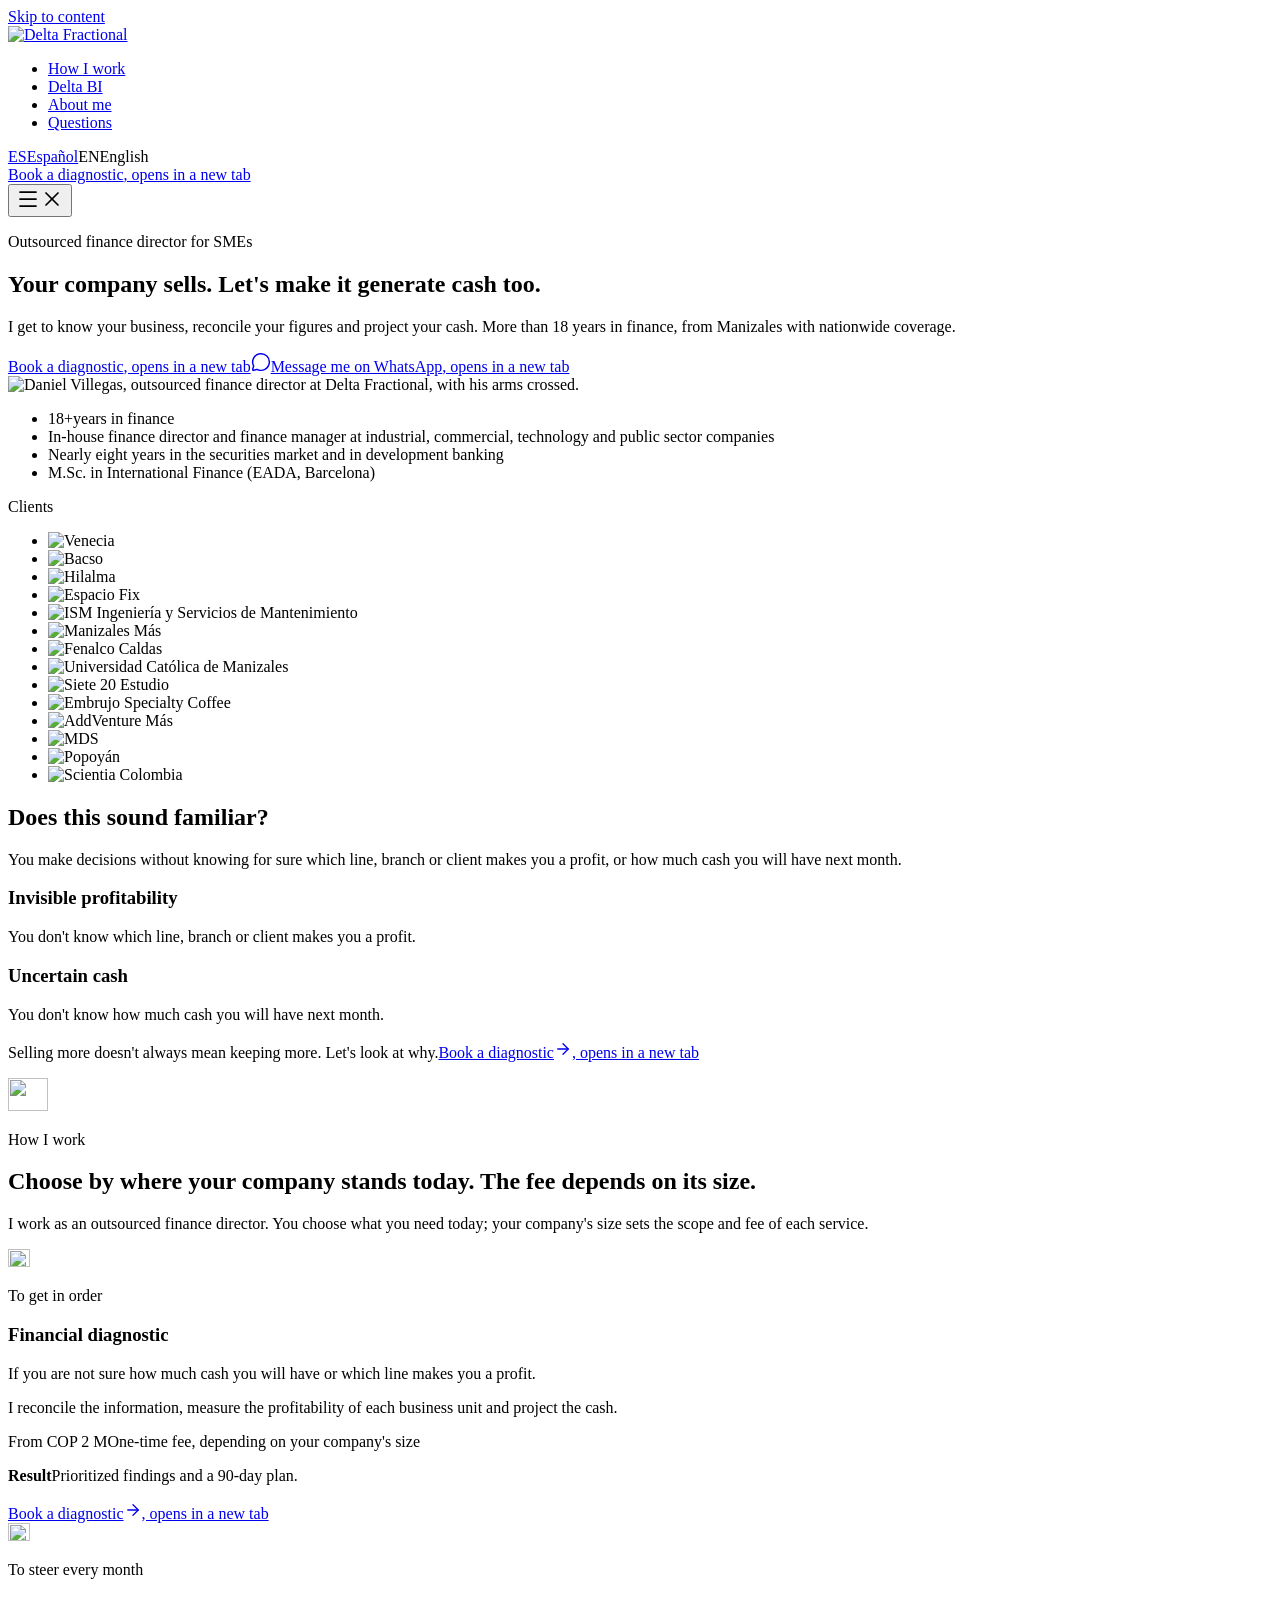
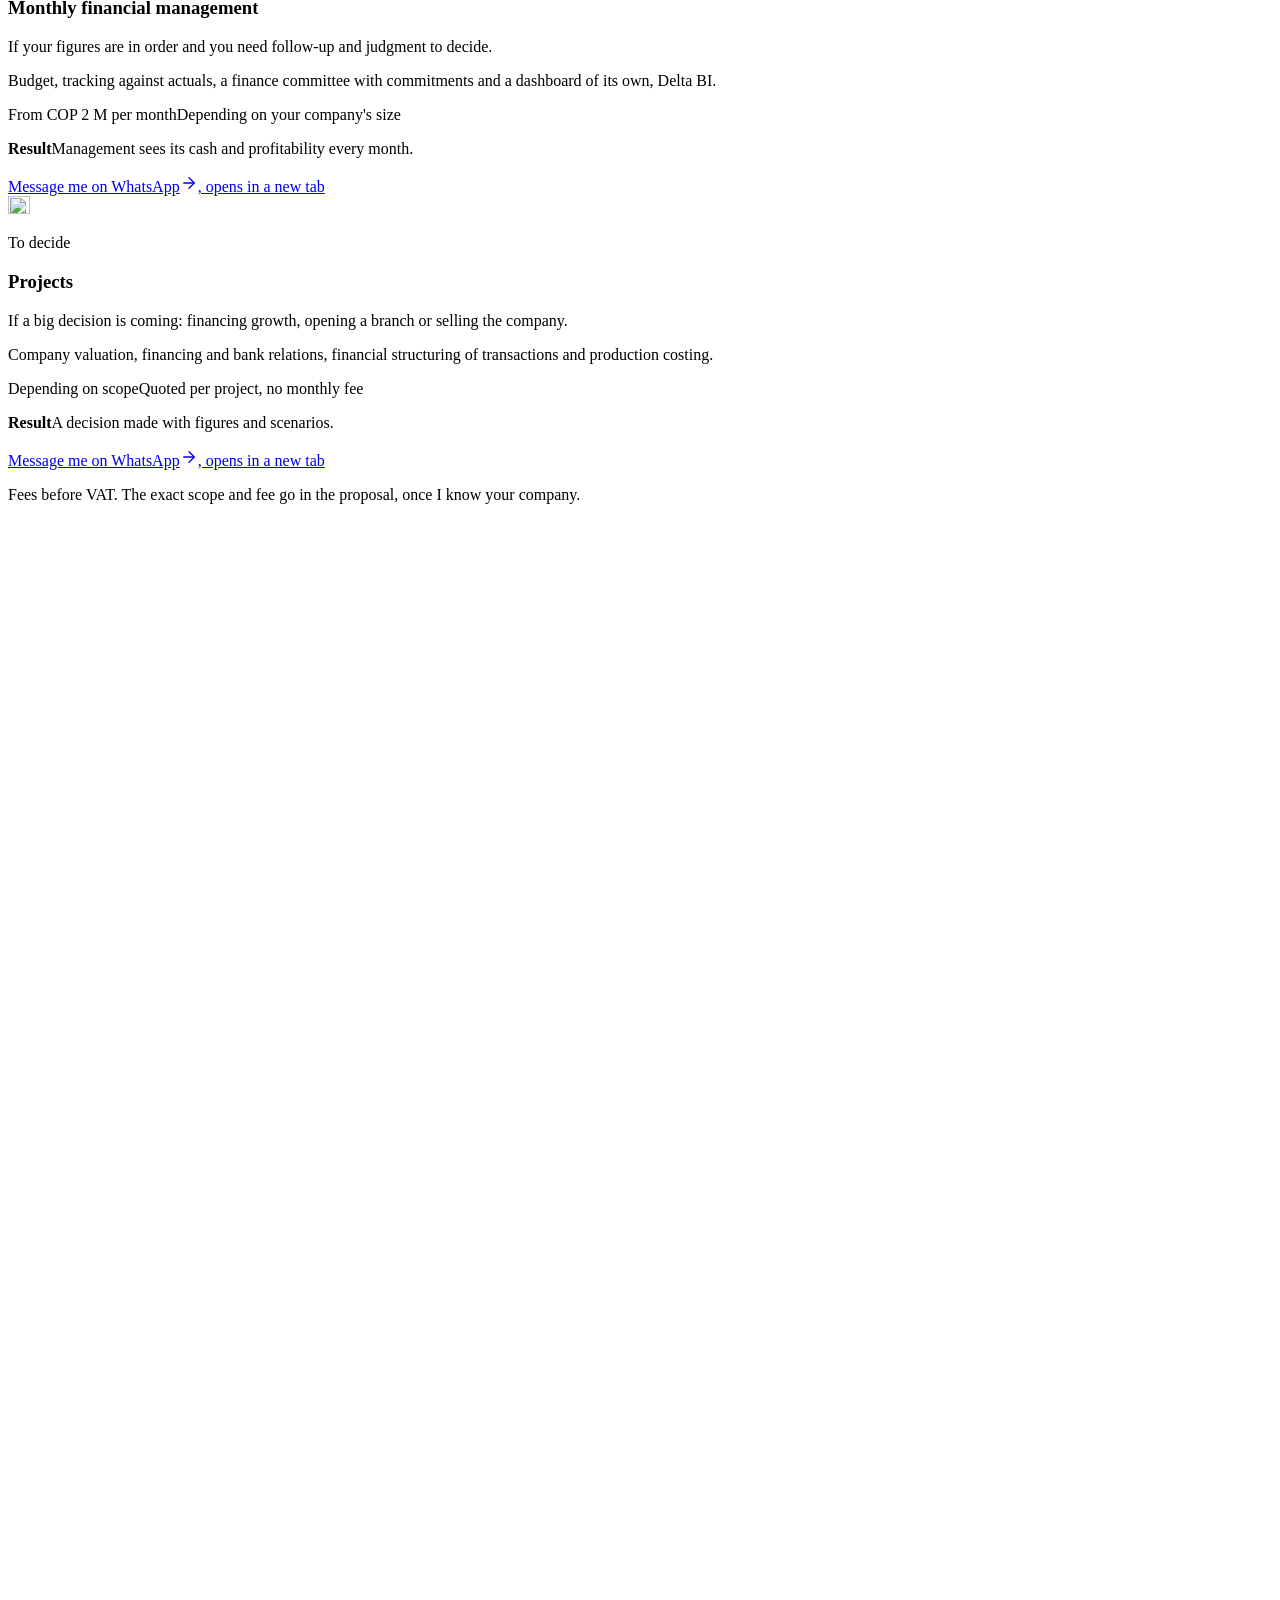
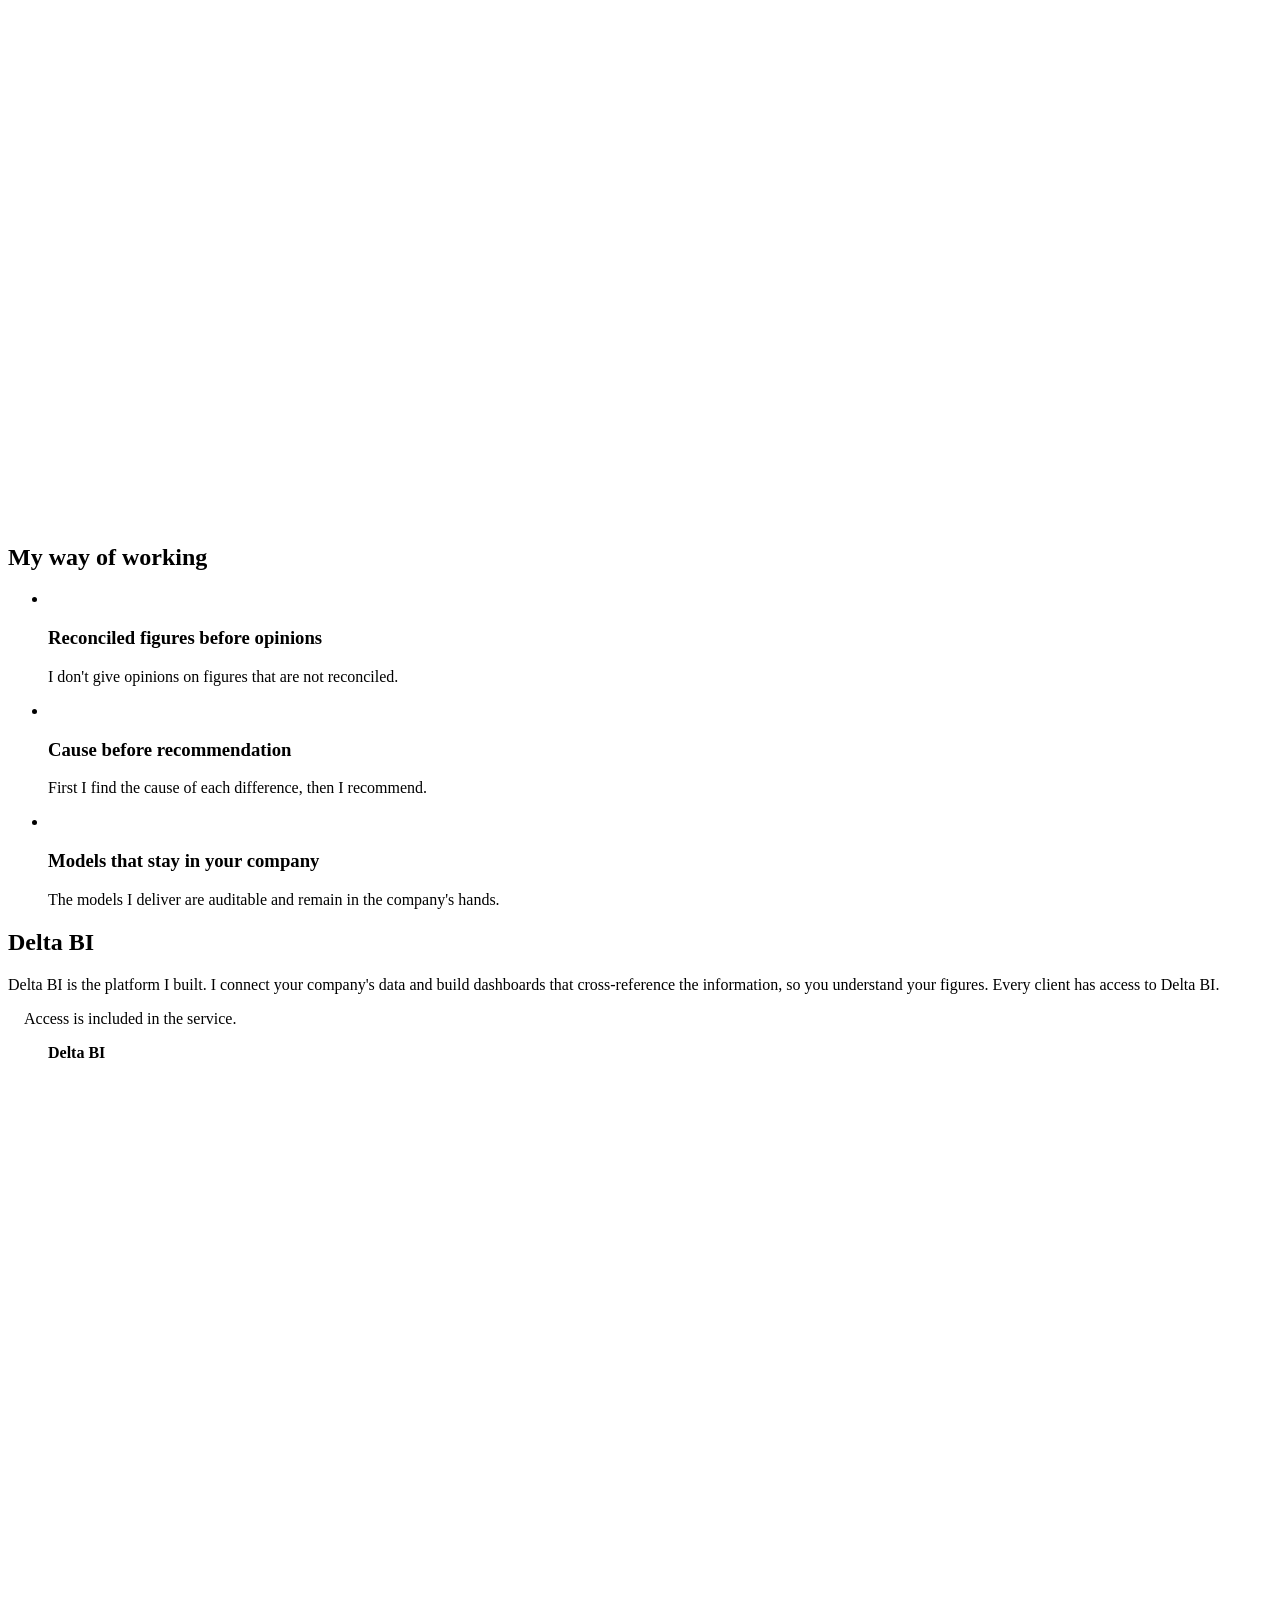
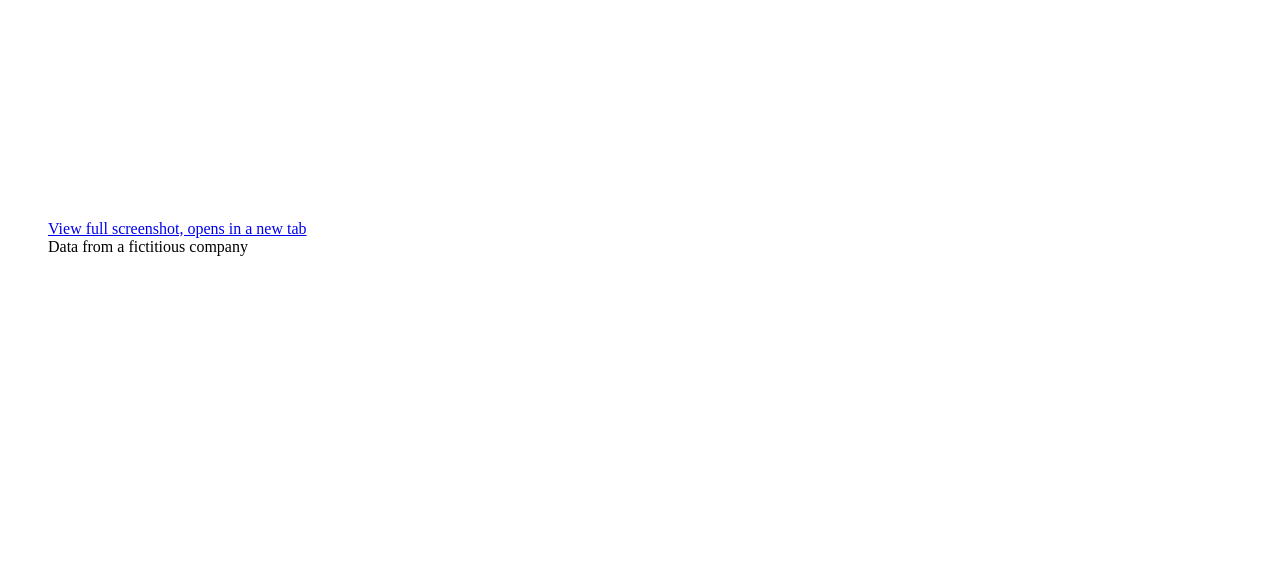
==== commit b72abe92: "Vista previa de rediseno-marca (c77e1c2)" ====
--- a/en/index.html
+++ b/en/index.html
@@ -1,27 +1,27 @@
-<!DOCTYPE html><html lang="en"><head><meta charset="utf-8"><meta name="viewport" content="width=device-width, initial-scale=1"><title>Fractional CFO for SMEs in Colombia | Delta Fractional</title><meta name="description" content="Outsourced finance director for SMEs: I reconcile your figures, measure which line makes you a profit and project your cash. More than 18 years in finance. Manizales, nationwide coverage."><meta name="robots" content="noindex, nofollow"><link rel="canonical" href="https://deltafractional.com/en/"><link rel="alternate" hreflang="es-CO" href="https://deltafractional.com/"><link rel="alternate" hreflang="en" href="https://deltafractional.com/en/"><link rel="alternate" hreflang="x-default" href="https://deltafractional.com/"><link rel="preload" href="/delta-fractional-preview/fonts/Figtree-Variable-latin.woff2" as="font" type="font/woff2" crossorigin><style>
+<!DOCTYPE html><html lang="en"><head><meta charset="utf-8"><meta name="viewport" content="width=device-width, initial-scale=1"><title>Fractional CFO for SMEs in Colombia | Delta Fractional</title><meta name="description" content="Outsourced finance director for SMEs: I get to know your business, reconcile your figures and project your cash. More than 18 years in finance. Manizales, nationwide coverage."><meta name="robots" content="noindex, nofollow"><link rel="canonical" href="https://deltafractional.com/en/"><link rel="alternate" hreflang="es-CO" href="https://deltafractional.com/"><link rel="alternate" hreflang="en" href="https://deltafractional.com/en/"><link rel="alternate" hreflang="x-default" href="https://deltafractional.com/"><link rel="preload" href="/delta-fractional-preview/fonts/Figtree-Variable-latin.woff2" as="font" type="font/woff2" crossorigin><style>
 @font-face{font-family:"Figtree";font-style:normal;font-weight:300 900;font-display:swap;src:url("/delta-fractional-preview/fonts/Figtree-Variable-latin.woff2") format("woff2");unicode-range:U+0000-00FF,U+0131,U+0152-0153,U+02BB-02BC,U+02C6,U+02DA,U+02DC,U+0304,U+0308,U+0329,U+2000-206F,U+20AC,U+2122,U+2191,U+2193,U+2212,U+2215,U+FEFF,U+FFFD}
-@font-face{font-family:"Figtree";font-style:normal;font-weight:300 900;font-display:swap;src:url("/delta-fractional-preview/fonts/Figtree-Variable-latin-ext.woff2") format("woff2");unicode-range:U+0100-02BA,U+02BD-02C5,U+02C7-02CC,U+02CE-02D7,U+02DD-02FF,U+0304,U+0308,U+0329,U+1D00-1DBF,U+1E00-1E9F,U+1EF2-1EFF,U+2020,U+20A0-20AB,U+20AD-20C4,U+2113,U+2C60-2C7F,U+A720-A7FF}</style><link rel="icon" href="/delta-fractional-preview/favicon.svg" type="image/svg+xml"><link rel="icon" href="/delta-fractional-preview/favicon.ico" sizes="48x48"><link rel="apple-touch-icon" href="/delta-fractional-preview/apple-touch-icon.png"><link rel="manifest" href="/delta-fractional-preview/site.webmanifest"><meta name="theme-color" content="#2A3038"><meta property="og:type" content="website"><meta property="og:site_name" content="Delta Fractional"><meta property="og:title" content="Fractional CFO for SMEs in Colombia | Delta Fractional"><meta property="og:description" content="Outsourced finance director for SMEs: I reconcile your figures, measure which line makes you a profit and project your cash. More than 18 years in finance. Manizales, nationwide coverage."><meta property="og:url" content="https://deltafractional.com/en/"><meta property="og:image" content="https://deltafractional.com/img/og/og-en.jpg"><meta property="og:image:width" content="1200"><meta property="og:image:height" content="630"><meta property="og:image:type" content="image/jpeg"><meta property="og:image:alt" content="Delta Fractional. Your company sells. Let's make it keep the cash."><meta property="og:locale" content="en_US"><meta property="og:locale:alternate" content="es_CO"><meta name="twitter:card" content="summary_large_image"><meta name="twitter:title" content="Fractional CFO for SMEs in Colombia | Delta Fractional"><meta name="twitter:description" content="Outsourced finance director for SMEs: I reconcile your figures, measure which line makes you a profit and project your cash. More than 18 years in finance. Manizales, nationwide coverage."><meta name="twitter:image" content="https://deltafractional.com/img/og/og-en.jpg"><meta name="twitter:image:alt" content="Delta Fractional. Your company sells. Let's make it keep the cash."><script type="application/ld+json">{"@context":"https://schema.org","@graph":[{"@type":"WebSite","@id":"https://deltafractional.com/en/#sitio","url":"https://deltafractional.com/en/","name":"Delta Fractional","inLanguage":"en","publisher":{"@id":"https://deltafractional.com/#negocio"}},{"@type":"ProfessionalService","@id":"https://deltafractional.com/#negocio","name":"Delta Fractional","url":"https://deltafractional.com/","logo":"https://deltafractional.com/img/logo/delta-horizontal-color@2x.png","image":"https://deltafractional.com/delta-fractional-preview/_astro/hero-retrato.CYW5LN0H_1LF0CL.jpg","description":"Outsourced finance director for SMEs: I reconcile your figures, measure which line makes you a profit and project your cash. More than 18 years in finance. Manizales, nationwide coverage.","telephone":"+573102216863","priceRange":"From COP 2 M per month","address":{"@type":"PostalAddress","addressLocality":"Manizales","addressRegion":"Caldas","addressCountry":"CO"},"areaServed":{"@type":"Country","name":"Colombia"},"founder":{"@id":"https://deltafractional.com/#daniel-villegas"},"employee":{"@id":"https://deltafractional.com/#daniel-villegas"},"sameAs":["https://www.linkedin.com/in/daniel-villegas-deltafractional/"]},{"@type":"Person","@id":"https://deltafractional.com/#daniel-villegas","name":"Daniel Villegas","jobTitle":"Outsourced finance director","image":"https://deltafractional.com/delta-fractional-preview/_astro/hero-retrato.CYW5LN0H_1LF0CL.jpg","worksFor":{"@id":"https://deltafractional.com/#negocio"},"alumniOf":[{"@type":"CollegeOrUniversity","name":"EADA Business School"},{"@type":"CollegeOrUniversity","name":"Pontificia Universidad Javeriana"}],"sameAs":["https://www.linkedin.com/in/daniel-villegas-deltafractional/"]},{"@type":"FAQPage","@id":"https://deltafractional.com/en/#preguntas","inLanguage":"en","mainEntity":[{"@type":"Question","name":"How much does it cost?","acceptedAnswer":{"@type":"Answer","text":"From COP 2 M per month, depending on company size and type of service."}},{"@type":"Question","name":"Do you only work in Manizales?","acceptedAnswer":{"@type":"Answer","text":"No. I'm based in Manizales and have nationwide coverage."}},{"@type":"Question","name":"Does access to Delta BI cost extra?","acceptedAnswer":{"@type":"Answer","text":"No. Access to Delta BI is included in the service."}},{"@type":"Question","name":"What happens to the models when the work ends?","acceptedAnswer":{"@type":"Answer","text":"The models I deliver are auditable and remain in the company's hands."}}]}]}</script><link rel="preload" as="image" type="image/avif" imagesrcset="/delta-fractional-preview/_astro/hero-retrato.CYW5LN0H_1k4lbf.avif 480w, /delta-fractional-preview/_astro/hero-retrato.CYW5LN0H_Z2gIdjB.avif 800w, /delta-fractional-preview/_astro/hero-retrato.CYW5LN0H_Z25eYCM.avif 860w" imagesizes="(max-width: 900px) min(420px, 100vw), 480px" fetchpriority="high"><link rel="stylesheet" href="/delta-fractional-preview/_astro/Base.Dp8nK4Ft.css"><link rel="stylesheet" href="/delta-fractional-preview/_astro/PaginaInicio.BoTttShV.css"><link rel="stylesheet" href="/delta-fractional-preview/_astro/Testimonios.DetWG1xv.css"></head><body><a class="saltar" href="#contenido">Skip to content</a><header class="site" data-header data-astro-cid-nen7h5rs><div class="wrap fila" data-astro-cid-nen7h5rs><a class="logo" href="/delta-fractional-preview/en/" aria-label="Delta Fractional, home" data-astro-cid-nen7h5rs><!-- Logo a 144 px de ancho: entre 140 y 180 px se usa la versión con el descriptor oscuro. --><img src="/delta-fractional-preview/img/logo/delta-horizontal-color-descriptor-oscuro.svg" alt="Delta Fractional" width="144" height="56" data-astro-cid-nen7h5rs></a><nav class="nav-escritorio" aria-label="Main" data-astro-cid-nen7h5rs><ul data-astro-cid-nen7h5rs><li data-astro-cid-nen7h5rs><a href="/delta-fractional-preview/en/#como-trabajo" data-astro-cid-nen7h5rs>How I work</a></li><li data-astro-cid-nen7h5rs><a href="/delta-fractional-preview/en/#delta-bi" data-astro-cid-nen7h5rs>Delta BI</a></li><li data-astro-cid-nen7h5rs><a href="/delta-fractional-preview/en/#sobre-daniel" data-astro-cid-nen7h5rs>About me</a></li><li data-astro-cid-nen7h5rs><a href="/delta-fractional-preview/en/#preguntas" data-astro-cid-nen7h5rs>Questions</a></li></ul><div class="idioma" role="group" aria-label="Language" data-astro-cid-nen7h5rs><a href="/delta-fractional-preview/" lang="es" hreflang="es" data-evento="idioma_cambio" data-astro-cid-nen7h5rs><span aria-hidden="true" data-astro-cid-nen7h5rs>ES</span><span class="sr-only" data-astro-cid-nen7h5rs>Español</span></a><span aria-current="page" lang="en" data-astro-cid-nen7h5rs><span aria-hidden="true" data-astro-cid-nen7h5rs>EN</span><span class="sr-only" data-astro-cid-nen7h5rs>English</span></span></div><a class="btn btn-primario" href="https://wa.me/573102216863?text=Hello%20Daniel%2C%20I'd%20like%20to%20book%20the%20financial%20diagnostic." data-evento="cta_diagnostico_click" data-ubicacion="header" data-astro-cid-nen7h5rs>Book a diagnostic</a></nav><button class="menu-btn" type="button" aria-expanded="false" aria-controls="menu-movil" data-menu-abrir data-label-abrir="Open menu" data-label-cerrar="Close menu" aria-label="Open menu" data-astro-cid-nen7h5rs><span class="ico-abrir" data-astro-cid-nen7h5rs><svg xmlns="http://www.w3.org/2000/svg" width="24" height="24" viewBox="0 0 24 24" fill="none" stroke="currentColor" stroke-width="1.75" stroke-linecap="round" stroke-linejoin="round" aria-hidden="true" focusable="false">
+@font-face{font-family:"Figtree";font-style:normal;font-weight:300 900;font-display:swap;src:url("/delta-fractional-preview/fonts/Figtree-Variable-latin-ext.woff2") format("woff2");unicode-range:U+0100-02BA,U+02BD-02C5,U+02C7-02CC,U+02CE-02D7,U+02DD-02FF,U+0304,U+0308,U+0329,U+1D00-1DBF,U+1E00-1E9F,U+1EF2-1EFF,U+2020,U+20A0-20AB,U+20AD-20C4,U+2113,U+2C60-2C7F,U+A720-A7FF}</style><link rel="icon" href="/delta-fractional-preview/favicon.svg" type="image/svg+xml"><link rel="icon" href="/delta-fractional-preview/favicon.ico" sizes="48x48"><link rel="apple-touch-icon" href="/delta-fractional-preview/apple-touch-icon.png"><link rel="manifest" href="/delta-fractional-preview/site.webmanifest"><meta name="theme-color" content="#2A3038"><meta property="og:type" content="website"><meta property="og:site_name" content="Delta Fractional"><meta property="og:title" content="Fractional CFO for SMEs in Colombia | Delta Fractional"><meta property="og:description" content="Outsourced finance director for SMEs: I get to know your business, reconcile your figures and project your cash. More than 18 years in finance. Manizales, nationwide coverage."><meta property="og:url" content="https://deltafractional.com/en/"><meta property="og:image" content="https://deltafractional.com/img/og/og-en.jpg"><meta property="og:image:width" content="1200"><meta property="og:image:height" content="630"><meta property="og:image:type" content="image/jpeg"><meta property="og:image:alt" content="Delta Fractional. Your company sells. Let's make it generate cash too."><meta property="og:locale" content="en_US"><meta property="og:locale:alternate" content="es_CO"><meta name="twitter:card" content="summary_large_image"><meta name="twitter:title" content="Fractional CFO for SMEs in Colombia | Delta Fractional"><meta name="twitter:description" content="Outsourced finance director for SMEs: I get to know your business, reconcile your figures and project your cash. More than 18 years in finance. Manizales, nationwide coverage."><meta name="twitter:image" content="https://deltafractional.com/img/og/og-en.jpg"><meta name="twitter:image:alt" content="Delta Fractional. Your company sells. Let's make it generate cash too."><script type="application/ld+json">{"@context":"https://schema.org","@graph":[{"@type":"WebSite","@id":"https://deltafractional.com/en/#sitio","url":"https://deltafractional.com/en/","name":"Delta Fractional","inLanguage":"en","publisher":{"@id":"https://deltafractional.com/#negocio"}},{"@type":"ProfessionalService","@id":"https://deltafractional.com/#negocio","name":"Delta Fractional","url":"https://deltafractional.com/","logo":"https://deltafractional.com/img/logo/delta-horizontal-color@2x.png","image":"https://deltafractional.com/delta-fractional-preview/_astro/hero-retrato.CYW5LN0H_1LF0CL.jpg","description":"Outsourced finance director for SMEs: I get to know your business, reconcile your figures and project your cash. More than 18 years in finance. Manizales, nationwide coverage.","telephone":"+573102216863","priceRange":"From COP 2 M per month","address":{"@type":"PostalAddress","addressLocality":"Manizales","addressRegion":"Caldas","addressCountry":"CO"},"areaServed":{"@type":"Country","name":"Colombia"},"founder":{"@id":"https://deltafractional.com/#daniel-villegas"},"employee":{"@id":"https://deltafractional.com/#daniel-villegas"},"sameAs":["https://www.linkedin.com/in/daniel-villegas-deltafractional/"]},{"@type":"Person","@id":"https://deltafractional.com/#daniel-villegas","name":"Daniel Villegas","jobTitle":"Outsourced finance director","image":"https://deltafractional.com/delta-fractional-preview/_astro/hero-retrato.CYW5LN0H_1LF0CL.jpg","worksFor":{"@id":"https://deltafractional.com/#negocio"},"alumniOf":[{"@type":"CollegeOrUniversity","name":"EADA Business School"},{"@type":"CollegeOrUniversity","name":"Pontificia Universidad Javeriana"}],"sameAs":["https://www.linkedin.com/in/daniel-villegas-deltafractional/"]},{"@type":"FAQPage","@id":"https://deltafractional.com/en/#preguntas","inLanguage":"en","mainEntity":[{"@type":"Question","name":"How much does it cost?","acceptedAnswer":{"@type":"Answer","text":"From COP 2 M per month, depending on company size and type of service."}},{"@type":"Question","name":"Do you only work in Manizales?","acceptedAnswer":{"@type":"Answer","text":"No. I'm based in Manizales and have nationwide coverage."}},{"@type":"Question","name":"Does access to Delta BI cost extra?","acceptedAnswer":{"@type":"Answer","text":"No. Access to Delta BI is included in the service."}},{"@type":"Question","name":"What happens to the models when the work ends?","acceptedAnswer":{"@type":"Answer","text":"The models I deliver are auditable and remain in the company's hands."}}]}]}</script><link rel="preload" as="image" type="image/avif" imagesrcset="/delta-fractional-preview/_astro/hero-retrato.CYW5LN0H_1k4lbf.avif 480w, /delta-fractional-preview/_astro/hero-retrato.CYW5LN0H_Z2gIdjB.avif 800w, /delta-fractional-preview/_astro/hero-retrato.CYW5LN0H_Z25eYCM.avif 860w" imagesizes="(max-width: 900px) min(420px, 100vw), 480px" fetchpriority="high"><link rel="stylesheet" href="/delta-fractional-preview/_astro/Base.D6wuog8r.css"><link rel="stylesheet" href="/delta-fractional-preview/_astro/PaginaInicio.B5oLUi1x.css"><link rel="stylesheet" href="/delta-fractional-preview/_astro/Testimonios.CEQAABRQ.css"></head><body><a class="saltar" href="#contenido">Skip to content</a><header class="site" data-header data-astro-cid-nen7h5rs><div class="wrap fila" data-astro-cid-nen7h5rs><a class="logo" href="/delta-fractional-preview/en/" aria-label="Delta Fractional, home" data-astro-cid-nen7h5rs><!-- Logo a 144 px de ancho: entre 140 y 180 px se usa la versión con el descriptor oscuro. --><img src="/delta-fractional-preview/img/logo/delta-horizontal-color-descriptor-oscuro.svg" alt="Delta Fractional" width="144" height="56" data-astro-cid-nen7h5rs></a><nav class="nav-escritorio" aria-label="Main" data-astro-cid-nen7h5rs><ul data-astro-cid-nen7h5rs><li data-astro-cid-nen7h5rs><a href="/delta-fractional-preview/en/#como-trabajo" data-astro-cid-nen7h5rs>How I work</a></li><li data-astro-cid-nen7h5rs><a href="/delta-fractional-preview/en/#delta-bi" data-astro-cid-nen7h5rs>Delta BI</a></li><li data-astro-cid-nen7h5rs><a href="/delta-fractional-preview/en/#sobre-daniel" data-astro-cid-nen7h5rs>About me</a></li><li data-astro-cid-nen7h5rs><a href="/delta-fractional-preview/en/#preguntas" data-astro-cid-nen7h5rs>Questions</a></li></ul><div class="idioma" role="group" aria-label="Language" data-astro-cid-nen7h5rs><a href="/delta-fractional-preview/" lang="es" hreflang="es" data-evento="idioma_cambio" data-astro-cid-nen7h5rs><span aria-hidden="true" data-astro-cid-nen7h5rs>ES</span><span class="sr-only" data-astro-cid-nen7h5rs>Español</span></a><span aria-current="page" lang="en" data-astro-cid-nen7h5rs><span aria-hidden="true" data-astro-cid-nen7h5rs>EN</span><span class="sr-only" data-astro-cid-nen7h5rs>English</span></span></div><a class="btn btn-primario" href="https://wa.me/573102216863?text=Hello%20Daniel%2C%20I'd%20like%20to%20book%20the%20financial%20diagnostic." data-evento="cta_diagnostico_click" data-ubicacion="header" data-astro-cid-nen7h5rs>Book a diagnostic</a></nav><button class="menu-btn" type="button" aria-expanded="false" aria-controls="menu-movil" data-menu-abrir data-label-abrir="Open menu" data-label-cerrar="Close menu" aria-label="Open menu" data-astro-cid-nen7h5rs><span class="ico-abrir" data-astro-cid-nen7h5rs><svg xmlns="http://www.w3.org/2000/svg" width="24" height="24" viewBox="0 0 24 24" fill="none" stroke="currentColor" stroke-width="1.75" stroke-linecap="round" stroke-linejoin="round" aria-hidden="true" focusable="false">
   <path d="M4 5h16" />
   <path d="M4 12h16" />
   <path d="M4 19h16" />
 </svg></span><span class="ico-cerrar" data-astro-cid-nen7h5rs><svg xmlns="http://www.w3.org/2000/svg" width="24" height="24" viewBox="0 0 24 24" fill="none" stroke="currentColor" stroke-width="1.75" stroke-linecap="round" stroke-linejoin="round" aria-hidden="true" focusable="false">
   <path d="M18 6 6 18" />
   <path d="m6 6 12 12" />
-</svg></span></button></div><div class="panel" id="menu-movil" data-menu-panel hidden data-astro-cid-nen7h5rs><nav aria-label="Main" data-astro-cid-nen7h5rs><ul data-astro-cid-nen7h5rs><li data-astro-cid-nen7h5rs><a href="/delta-fractional-preview/en/#como-trabajo" data-menu-cerrar data-astro-cid-nen7h5rs>How I work</a></li><li data-astro-cid-nen7h5rs><a href="/delta-fractional-preview/en/#delta-bi" data-menu-cerrar data-astro-cid-nen7h5rs>Delta BI</a></li><li data-astro-cid-nen7h5rs><a href="/delta-fractional-preview/en/#sobre-daniel" data-menu-cerrar data-astro-cid-nen7h5rs>About me</a></li><li data-astro-cid-nen7h5rs><a href="/delta-fractional-preview/en/#preguntas" data-menu-cerrar data-astro-cid-nen7h5rs>Questions</a></li></ul></nav><div class="panel-pie" data-astro-cid-nen7h5rs><a class="btn btn-primario" href="https://wa.me/573102216863?text=Hello%20Daniel%2C%20I'd%20like%20to%20book%20the%20financial%20diagnostic." data-evento="cta_diagnostico_click" data-ubicacion="header" data-astro-cid-nen7h5rs>Book a diagnostic</a><div class="idioma" role="group" aria-label="Language" data-astro-cid-nen7h5rs><a href="/delta-fractional-preview/" lang="es" hreflang="es" data-evento="idioma_cambio" data-astro-cid-nen7h5rs>Español</a><span aria-current="page" lang="en" data-astro-cid-nen7h5rs>English</span></div></div></div></header><script type="module">var e=document.querySelector(`[data-header]`),t=e.querySelector(`[data-menu-abrir]`),n=e.querySelector(`[data-menu-panel]`),r=()=>e.toggleAttribute(`data-scrolled`,window.scrollY>8);addEventListener(`scroll`,r,{passive:!0}),requestAnimationFrame(r);var i=()=>[t,...n.querySelectorAll(`a[href], button:not([disabled])`)].filter(e=>e.offsetParent!==null);function a(){n.hidden=!1,e.setAttribute(`data-abierto`,``),t.setAttribute(`aria-expanded`,`true`),t.setAttribute(`aria-label`,t.dataset.labelCerrar),document.documentElement.style.overflow=`hidden`,n.querySelector(`a`)?.focus()}function o(r=!0){n.hidden=!0,e.removeAttribute(`data-abierto`),t.setAttribute(`aria-expanded`,`false`),t.setAttribute(`aria-label`,t.dataset.labelAbrir),document.documentElement.style.overflow=``,r&&t.focus()}t.addEventListener(`click`,()=>n.hidden?a():o()),n.querySelectorAll(`[data-menu-cerrar]`).forEach(e=>e.addEventListener(`click`,()=>o(!1))),document.addEventListener(`keydown`,e=>{if(n.hidden)return;if(e.key===`Escape`){e.preventDefault(),o();return}if(e.key!==`Tab`)return;let t=i(),r=t[0],a=t[t.length-1];e.shiftKey&&document.activeElement===r?(e.preventDefault(),a.focus()):!e.shiftKey&&document.activeElement===a&&(e.preventDefault(),r.focus())}),matchMedia(`(min-width: 901px)`).addEventListener(`change`,e=>{e.matches&&!n.hidden&&o(!1)});</script><main id="contenido" tabindex="-1"><section class="hero" aria-labelledby="h1" data-astro-cid-bp6l7boz><div class="wrap grid" data-astro-cid-bp6l7boz><div class="texto" data-astro-cid-bp6l7boz><p class="eyebrow" data-astro-cid-bp6l7boz>Outsourced finance director for SMEs</p><h1 id="h1" data-astro-cid-bp6l7boz>Your company sells. Let&#39;s make it <span class="subrayado" data-astro-cid-bp6l7boz>keep the cash</span>.</h1><p class="sub" data-astro-cid-bp6l7boz>I reconcile your figures, measure which line makes you a profit and project your cash. More than 18 years in finance, from Manizales with nationwide coverage.</p><div class="botones" data-hero-ctas data-astro-cid-bp6l7boz><a class="btn btn-primario" href="https://wa.me/573102216863?text=Hello%20Daniel%2C%20I'd%20like%20to%20book%20the%20financial%20diagnostic." data-evento="cta_diagnostico_click" data-ubicacion="hero" data-astro-cid-bp6l7boz>Book a diagnostic</a><a class="btn btn-secundario" href="https://wa.me/573102216863?text=Hello%20Daniel%2C%20I'd%20like%20to%20learn%20more%20about%20your%20finance%20director%20services." data-evento="cta_whatsapp_click" data-ubicacion="hero" data-astro-cid-bp6l7boz><svg xmlns="http://www.w3.org/2000/svg" width="20" height="20" viewBox="0 0 24 24" fill="none" stroke="currentColor" stroke-width="1.75" stroke-linecap="round" stroke-linejoin="round" aria-hidden="true" focusable="false">
+</svg></span></button></div><div class="panel" id="menu-movil" data-menu-panel hidden data-astro-cid-nen7h5rs><nav aria-label="Main" data-astro-cid-nen7h5rs><ul data-astro-cid-nen7h5rs><li data-astro-cid-nen7h5rs><a href="/delta-fractional-preview/en/#como-trabajo" data-menu-cerrar data-astro-cid-nen7h5rs>How I work</a></li><li data-astro-cid-nen7h5rs><a href="/delta-fractional-preview/en/#delta-bi" data-menu-cerrar data-astro-cid-nen7h5rs>Delta BI</a></li><li data-astro-cid-nen7h5rs><a href="/delta-fractional-preview/en/#sobre-daniel" data-menu-cerrar data-astro-cid-nen7h5rs>About me</a></li><li data-astro-cid-nen7h5rs><a href="/delta-fractional-preview/en/#preguntas" data-menu-cerrar data-astro-cid-nen7h5rs>Questions</a></li></ul></nav><div class="panel-pie" data-astro-cid-nen7h5rs><a class="btn btn-primario" href="https://wa.me/573102216863?text=Hello%20Daniel%2C%20I'd%20like%20to%20book%20the%20financial%20diagnostic." data-evento="cta_diagnostico_click" data-ubicacion="header" data-astro-cid-nen7h5rs>Book a diagnostic</a><div class="idioma" role="group" aria-label="Language" data-astro-cid-nen7h5rs><a href="/delta-fractional-preview/" lang="es" hreflang="es" data-evento="idioma_cambio" data-astro-cid-nen7h5rs>Español</a><span aria-current="page" lang="en" data-astro-cid-nen7h5rs>English</span></div></div></div></header><script type="module">var e=document.querySelector(`[data-header]`),t=e.querySelector(`[data-menu-abrir]`),n=e.querySelector(`[data-menu-panel]`),r=()=>e.toggleAttribute(`data-scrolled`,window.scrollY>8);addEventListener(`scroll`,r,{passive:!0}),requestAnimationFrame(r);var i=()=>[t,...n.querySelectorAll(`a[href], button:not([disabled])`)].filter(e=>e.offsetParent!==null);function a(){n.hidden=!1,e.setAttribute(`data-abierto`,``),t.setAttribute(`aria-expanded`,`true`),t.setAttribute(`aria-label`,t.dataset.labelCerrar),document.documentElement.style.overflow=`hidden`,n.querySelector(`a`)?.focus()}function o(r=!0){n.hidden=!0,e.removeAttribute(`data-abierto`),t.setAttribute(`aria-expanded`,`false`),t.setAttribute(`aria-label`,t.dataset.labelAbrir),document.documentElement.style.overflow=``,r&&t.focus()}t.addEventListener(`click`,()=>n.hidden?a():o()),n.querySelectorAll(`[data-menu-cerrar]`).forEach(e=>e.addEventListener(`click`,()=>o(!1))),document.addEventListener(`keydown`,e=>{if(n.hidden)return;if(e.key===`Escape`){e.preventDefault(),o();return}if(e.key!==`Tab`)return;let t=i(),r=t[0],a=t[t.length-1];e.shiftKey&&document.activeElement===r?(e.preventDefault(),a.focus()):!e.shiftKey&&document.activeElement===a&&(e.preventDefault(),r.focus())}),matchMedia(`(min-width: 1081px)`).addEventListener(`change`,e=>{e.matches&&!n.hidden&&o(!1)});</script><main id="contenido" tabindex="-1"><section class="hero" aria-labelledby="h1" data-astro-cid-bp6l7boz><div class="wrap grid" data-astro-cid-bp6l7boz><div class="texto" data-astro-cid-bp6l7boz><p class="eyebrow" data-astro-cid-bp6l7boz>Outsourced finance director for SMEs</p><h1 id="h1" data-astro-cid-bp6l7boz>Your company sells. Let&#39;s make it <span class="subrayado" data-astro-cid-bp6l7boz>generate cash</span> too.</h1><p class="sub" data-astro-cid-bp6l7boz>I get to know your business, reconcile your figures and project your cash. More than 18 years in finance, from Manizales with nationwide coverage.</p><div class="botones" data-hero-ctas data-astro-cid-bp6l7boz><a class="btn btn-primario" href="https://wa.me/573102216863?text=Hello%20Daniel%2C%20I'd%20like%20to%20book%20the%20financial%20diagnostic." data-evento="cta_diagnostico_click" data-ubicacion="hero" data-astro-cid-bp6l7boz>Book a diagnostic</a><a class="btn btn-secundario" href="https://wa.me/573102216863?text=Hello%20Daniel%2C%20I'd%20like%20to%20learn%20more%20about%20your%20finance%20director%20services." data-evento="cta_whatsapp_click" data-ubicacion="hero" data-astro-cid-bp6l7boz><svg xmlns="http://www.w3.org/2000/svg" width="20" height="20" viewBox="0 0 24 24" fill="none" stroke="currentColor" stroke-width="1.75" stroke-linecap="round" stroke-linejoin="round" aria-hidden="true" focusable="false">
   <path d="M2.992 16.342a2 2 0 0 1 .094 1.167l-1.065 3.29a1 1 0 0 0 1.236 1.168l3.413-.998a2 2 0 0 1 1.099.092 10 10 0 1 0-4.777-4.719" />
-</svg>Message me on WhatsApp</a></div></div><div class="foto retrato" style="--ratio:4/5;--ratio-movil:4/5;--posicion:50% 30%;--ajuste:cover" data-foto="hero-retrato" data-estado="foto" data-astro-cid-xjdomtpr><picture data-astro-cid-xjdomtpr="true"><source srcset="/delta-fractional-preview/_astro/hero-retrato.CYW5LN0H_1k4lbf.avif 480w, /delta-fractional-preview/_astro/hero-retrato.CYW5LN0H_Z2gIdjB.avif 800w, /delta-fractional-preview/_astro/hero-retrato.CYW5LN0H_Z25eYCM.avif 860w" type="image/avif" sizes="(max-width: 900px) min(420px, 100vw), 480px"><source srcset="/delta-fractional-preview/_astro/hero-retrato.CYW5LN0H_Z2lFjpa.webp 480w, /delta-fractional-preview/_astro/hero-retrato.CYW5LN0H_sDt0b.webp 800w, /delta-fractional-preview/_astro/hero-retrato.CYW5LN0H_E7GG0.webp 860w" type="image/webp" sizes="(max-width: 900px) min(420px, 100vw), 480px"><img src="/delta-fractional-preview/_astro/hero-retrato.CYW5LN0H_1LF0CL.jpg" srcset="/delta-fractional-preview/_astro/hero-retrato.CYW5LN0H_2gHwrH.jpg 480w, /delta-fractional-preview/_astro/hero-retrato.CYW5LN0H_1AbLVW.jpg 800w, /delta-fractional-preview/_astro/hero-retrato.CYW5LN0H_1LF0CL.jpg 860w" alt="Daniel Villegas, outsourced finance director at Delta Fractional, with his arms crossed." sizes="(max-width: 900px) min(420px, 100vw), 480px" loading="eager" decoding="auto" fetchpriority="high" data-astro-cid-xjdomtpr="true" width="860" height="1075"></picture></div></div></section><section class="prueba" aria-label="Track record" data-astro-cid-ptsslkkd><div class="wrap" data-astro-cid-ptsslkkd><ul data-astro-cid-ptsslkkd><li class="kpi-item" data-astro-cid-ptsslkkd><span class="kpi tnum" data-astro-cid-ptsslkkd>18+</span><span data-astro-cid-ptsslkkd>years in finance</span></li><li data-astro-cid-ptsslkkd>In-house finance director and finance manager at industrial, commercial, technology and public sector companies</li><li data-astro-cid-ptsslkkd>Nearly eight years in the securities market and in development banking</li><li data-astro-cid-ptsslkkd>M.Sc. in International Finance (EADA, Barcelona)</li></ul></div></section><section class="seccion" aria-labelledby="h-problema" data-astro-cid-l6jfu6c6><div class="wrap" data-astro-cid-l6jfu6c6><div class="cabeza" data-astro-cid-l6jfu6c6><h2 id="h-problema" data-astro-cid-l6jfu6c6>Does this sound familiar?</h2><p class="sub" data-astro-cid-l6jfu6c6>You make decisions without knowing for sure which line, branch or client makes you a profit, or how much cash you will have next month.</p></div><div class="dolores" data-astro-cid-l6jfu6c6><div class="tarjeta" data-astro-cid-l6jfu6c6><h3 data-astro-cid-l6jfu6c6>Invisible profitability</h3><p class="muted" data-astro-cid-l6jfu6c6>You don&#39;t know which line, branch or client makes you a profit.</p></div><div class="tarjeta" data-astro-cid-l6jfu6c6><h3 data-astro-cid-l6jfu6c6>Uncertain cash</h3><p class="muted" data-astro-cid-l6jfu6c6>You don&#39;t know how much cash you will have next month.</p></div></div><p class="cierre" data-astro-cid-l6jfu6c6>Selling more doesn&#39;t always mean keeping more. Let&#39;s look at why.<a class="enlace-flecha" href="https://wa.me/573102216863?text=Hello%20Daniel%2C%20I'd%20like%20to%20book%20the%20financial%20diagnostic." data-evento="cta_diagnostico_click" data-ubicacion="problema" data-astro-cid-l6jfu6c6>Book a diagnostic<svg xmlns="http://www.w3.org/2000/svg" width="18" height="18" viewBox="0 0 24 24" fill="none" stroke="currentColor" stroke-width="1.75" stroke-linecap="round" stroke-linejoin="round" aria-hidden="true" focusable="false">
+</svg>Message me on WhatsApp</a></div></div><div class="foto retrato" style="--ratio:4/5;--ratio-movil:4/5;--posicion:50% 30%;--ajuste:cover" data-foto="hero-retrato" data-estado="foto" data-astro-cid-xjdomtpr><picture data-astro-cid-xjdomtpr="true"><source srcset="/delta-fractional-preview/_astro/hero-retrato.CYW5LN0H_1k4lbf.avif 480w, /delta-fractional-preview/_astro/hero-retrato.CYW5LN0H_Z2gIdjB.avif 800w, /delta-fractional-preview/_astro/hero-retrato.CYW5LN0H_Z25eYCM.avif 860w" type="image/avif" sizes="(max-width: 900px) min(420px, 100vw), 480px"><source srcset="/delta-fractional-preview/_astro/hero-retrato.CYW5LN0H_Z2lFjpa.webp 480w, /delta-fractional-preview/_astro/hero-retrato.CYW5LN0H_sDt0b.webp 800w, /delta-fractional-preview/_astro/hero-retrato.CYW5LN0H_E7GG0.webp 860w" type="image/webp" sizes="(max-width: 900px) min(420px, 100vw), 480px"><img src="/delta-fractional-preview/_astro/hero-retrato.CYW5LN0H_1LF0CL.jpg" srcset="/delta-fractional-preview/_astro/hero-retrato.CYW5LN0H_2gHwrH.jpg 480w, /delta-fractional-preview/_astro/hero-retrato.CYW5LN0H_1AbLVW.jpg 800w, /delta-fractional-preview/_astro/hero-retrato.CYW5LN0H_1LF0CL.jpg 860w" alt="Daniel Villegas, outsourced finance director at Delta Fractional, with his arms crossed." sizes="(max-width: 900px) min(420px, 100vw), 480px" loading="eager" decoding="auto" fetchpriority="high" data-astro-cid-xjdomtpr="true" width="860" height="1075"></picture></div></div></section><section class="prueba" aria-label="Track record" data-astro-cid-ptsslkkd><div class="wrap" data-astro-cid-ptsslkkd><ul data-astro-cid-ptsslkkd><li class="kpi-item" data-astro-cid-ptsslkkd><span class="kpi tnum" data-astro-cid-ptsslkkd>18+</span><span data-astro-cid-ptsslkkd>years in finance</span></li><li data-astro-cid-ptsslkkd>In-house finance director and finance manager at industrial, commercial, technology and public sector companies</li><li data-astro-cid-ptsslkkd>Nearly eight years in the securities market and in development banking</li><li data-astro-cid-ptsslkkd>M.Sc. in International Finance (EADA, Barcelona)</li></ul><div class="logos" data-astro-cid-o5chwrod><p class="eyebrow" id="titulo-clientes" data-astro-cid-o5chwrod>Clients</p><ul aria-labelledby="titulo-clientes" data-astro-cid-o5chwrod><li data-astro-cid-o5chwrod><picture data-astro-cid-o5chwrod="true"><source srcset="/delta-fractional-preview/_astro/venecia-bn-cuadrado.BgVEOXYX_Z1dDGRL.avif 160w, /delta-fractional-preview/_astro/venecia-bn-cuadrado.BgVEOXYX_2u56yk.avif 320w" type="image/avif" sizes="(max-width: 640px) 30vw, 140px"><source srcset="/delta-fractional-preview/_astro/venecia-bn-cuadrado.BgVEOXYX_1E3lOE.webp 160w, /delta-fractional-preview/_astro/venecia-bn-cuadrado.BgVEOXYX_hA1rO.webp 320w" type="image/webp" sizes="(max-width: 640px) 30vw, 140px"><img src="/delta-fractional-preview/_astro/venecia-bn-cuadrado.BgVEOXYX_14OlnD.png" srcset="/delta-fractional-preview/_astro/venecia-bn-cuadrado.BgVEOXYX_MSfv4.png 160w, /delta-fractional-preview/_astro/venecia-bn-cuadrado.BgVEOXYX_Zyz4QL.png 320w" alt="Venecia" sizes="(max-width: 640px) 30vw, 140px" loading="lazy" decoding="async" data-astro-cid-o5chwrod="true" width="1024" height="1024"></picture></li><li data-astro-cid-o5chwrod><picture data-astro-cid-o5chwrod="true"><source srcset="/delta-fractional-preview/_astro/bacso-bn-cuadrado.9wcg9ZCt_Zle0z8.avif 160w, /delta-fractional-preview/_astro/bacso-bn-cuadrado.9wcg9ZCt_6NDR7.avif 320w" type="image/avif" sizes="(max-width: 640px) 30vw, 140px"><source srcset="/delta-fractional-preview/_astro/bacso-bn-cuadrado.9wcg9ZCt_Z1oAQUX.webp 160w, /delta-fractional-preview/_astro/bacso-bn-cuadrado.9wcg9ZCt_ZVyctI.webp 320w" type="image/webp" sizes="(max-width: 640px) 30vw, 140px"><img src="/delta-fractional-preview/_astro/bacso-bn-cuadrado.9wcg9ZCt_BjsfW.png" srcset="/delta-fractional-preview/_astro/bacso-bn-cuadrado.9wcg9ZCt_Z25Vz9X.png 160w, /delta-fractional-preview/_astro/bacso-bn-cuadrado.9wcg9ZCt_Z1CSTHI.png 320w" alt="Bacso" sizes="(max-width: 640px) 30vw, 140px" loading="lazy" decoding="async" data-astro-cid-o5chwrod="true" width="1024" height="1024"></picture></li><li data-astro-cid-o5chwrod><picture data-astro-cid-o5chwrod="true"><source srcset="/delta-fractional-preview/_astro/hilalma-bn-cuadrado.DUVG8Uxl_Z25lIDC.avif 160w, /delta-fractional-preview/_astro/hilalma-bn-cuadrado.DUVG8Uxl_1Cn4Mt.avif 320w" type="image/avif" sizes="(max-width: 640px) 30vw, 140px"><source srcset="/delta-fractional-preview/_astro/hilalma-bn-cuadrado.DUVG8Uxl_Mlk3N.webp 160w, /delta-fractional-preview/_astro/hilalma-bn-cuadrado.DUVG8Uxl_Zz70j2.webp 320w" type="image/webp" sizes="(max-width: 640px) 30vw, 140px"><img src="/delta-fractional-preview/_astro/hilalma-bn-cuadrado.DUVG8Uxl_Zh2Ok7.png" srcset="/delta-fractional-preview/_astro/hilalma-bn-cuadrado.DUVG8Uxl_Z3NLfM.png 160w, /delta-fractional-preview/_astro/hilalma-bn-cuadrado.DUVG8Uxl_Z1qh6CC.png 320w" alt="Hilalma" sizes="(max-width: 640px) 30vw, 140px" loading="lazy" decoding="async" data-astro-cid-o5chwrod="true" width="1024" height="1024"></picture></li><li data-astro-cid-o5chwrod><picture data-astro-cid-o5chwrod="true"><source srcset="/delta-fractional-preview/_astro/espacio-fix-bn-cuadrado.DRBL7jH6_Z2dDjmQ.avif 160w, /delta-fractional-preview/_astro/espacio-fix-bn-cuadrado.DRBL7jH6_C2uNa.avif 320w" type="image/avif" sizes="(max-width: 640px) 30vw, 140px"><source srcset="/delta-fractional-preview/_astro/espacio-fix-bn-cuadrado.DRBL7jH6_uMnFh.webp 160w, /delta-fractional-preview/_astro/espacio-fix-bn-cuadrado.DRBL7jH6_Z1IHUWD.webp 320w" type="image/webp" sizes="(max-width: 640px) 30vw, 140px"><img src="/delta-fractional-preview/_astro/espacio-fix-bn-cuadrado.DRBL7jH6_Z1kN3mD.png" srcset="/delta-fractional-preview/_astro/espacio-fix-bn-cuadrado.DRBL7jH6_12jqyq.png 160w, /delta-fractional-preview/_astro/espacio-fix-bn-cuadrado.DRBL7jH6_Z1cbS4u.png 320w" alt="Espacio Fix" sizes="(max-width: 640px) 30vw, 140px" loading="lazy" decoding="async" data-astro-cid-o5chwrod="true" width="1024" height="1024"></picture></li><li data-astro-cid-o5chwrod><picture data-astro-cid-o5chwrod="true"><source srcset="/delta-fractional-preview/_astro/ism-bn-cuadrado.8RP_TqNC_C1YuJ.avif 160w, /delta-fractional-preview/_astro/ism-bn-cuadrado.8RP_TqNC_Z1EE5Si.avif 320w" type="image/avif" sizes="(max-width: 640px) 30vw, 140px"><source srcset="/delta-fractional-preview/_astro/ism-bn-cuadrado.8RP_TqNC_1gYsOR.webp 160w, /delta-fractional-preview/_astro/ism-bn-cuadrado.8RP_TqNC_Z10GBya.webp 320w" type="image/webp" sizes="(max-width: 640px) 30vw, 140px"><img src="/delta-fractional-preview/_astro/ism-bn-cuadrado.8RP_TqNC_Z22474A.png" srcset="/delta-fractional-preview/_astro/ism-bn-cuadrado.8RP_TqNC_Z1NycFW.png 160w, /delta-fractional-preview/_astro/ism-bn-cuadrado.8RP_TqNC_XVPIW.png 320w" alt="ISM Ingeniería y Servicios de Mantenimiento" sizes="(max-width: 640px) 30vw, 140px" loading="lazy" decoding="async" data-astro-cid-o5chwrod="true" width="1024" height="1024"></picture></li><li data-astro-cid-o5chwrod><picture data-astro-cid-o5chwrod="true"><source srcset="/delta-fractional-preview/_astro/manizales-mas-bn-cuadrado.DSM60Ol7_Z1nYwtF.avif 160w, /delta-fractional-preview/_astro/manizales-mas-bn-cuadrado.DSM60Ol7_Z1JjHIu.avif 320w" type="image/avif" sizes="(max-width: 640px) 30vw, 140px"><source srcset="/delta-fractional-preview/_astro/manizales-mas-bn-cuadrado.DSM60Ol7_1Mcfg8.webp 160w, /delta-fractional-preview/_astro/manizales-mas-bn-cuadrado.DSM60Ol7_1qR41j.webp 320w" type="image/webp" sizes="(max-width: 640px) 30vw, 140px"><img src="/delta-fractional-preview/_astro/manizales-mas-bn-cuadrado.DSM60Ol7_1KL8bo.png" srcset="/delta-fractional-preview/_astro/manizales-mas-bn-cuadrado.DSM60Ol7_zX8Cx.png 160w, /delta-fractional-preview/_astro/manizales-mas-bn-cuadrado.DSM60Ol7_eCWnI.png 320w" alt="Manizales Más" sizes="(max-width: 640px) 30vw, 140px" loading="lazy" decoding="async" data-astro-cid-o5chwrod="true" width="1024" height="1024"></picture></li><li data-astro-cid-o5chwrod><picture data-astro-cid-o5chwrod="true"><source srcset="/delta-fractional-preview/_astro/fenalco-bn-cuadrado.Ciyy7RZ9_1rA1fQ.avif 160w, /delta-fractional-preview/_astro/fenalco-bn-cuadrado.Ciyy7RZ9_57FS1.avif 320w" type="image/avif" sizes="(max-width: 640px) 30vw, 140px"><source srcset="/delta-fractional-preview/_astro/fenalco-bn-cuadrado.Ciyy7RZ9_ZJT3PE.webp 160w, /delta-fractional-preview/_astro/fenalco-bn-cuadrado.Ciyy7RZ9_Z27modu.webp 320w" type="image/webp" sizes="(max-width: 640px) 30vw, 140px"><img src="/delta-fractional-preview/_astro/fenalco-bn-cuadrado.Ciyy7RZ9_Z2p4F8V.png" srcset="/delta-fractional-preview/_astro/fenalco-bn-cuadrado.Ciyy7RZ9_Z1B4aaf.png 160w, /delta-fractional-preview/_astro/fenalco-bn-cuadrado.Ciyy7RZ9_26EDgQ.png 320w" alt="Fenalco Caldas" sizes="(max-width: 640px) 30vw, 140px" loading="lazy" decoding="async" data-astro-cid-o5chwrod="true" width="1024" height="1024"></picture></li><li data-astro-cid-o5chwrod><picture data-astro-cid-o5chwrod="true"><source srcset="/delta-fractional-preview/_astro/ucm-bn-cuadrado.DN3Senyh_Zuiong.avif 160w, /delta-fractional-preview/_astro/ucm-bn-cuadrado.DN3Senyh_2icE2D.avif 320w" type="image/avif" sizes="(max-width: 640px) 30vw, 140px"><source srcset="/delta-fractional-preview/_astro/ucm-bn-cuadrado.DN3Senyh_9E4VR.webp 160w, /delta-fractional-preview/_astro/ucm-bn-cuadrado.DN3Senyh_Z2820ra.webp 320w" type="image/webp" sizes="(max-width: 640px) 30vw, 140px"><img src="/delta-fractional-preview/_astro/ucm-bn-cuadrado.DN3Senyh_Z1a2eM3.png" srcset="/delta-fractional-preview/_astro/ucm-bn-cuadrado.DN3Senyh_29ixeY.png 160w, /delta-fractional-preview/_astro/ucm-bn-cuadrado.DN3Senyh_Z8nx93.png 320w" alt="Universidad Católica de Manizales" sizes="(max-width: 640px) 30vw, 140px" loading="lazy" decoding="async" data-astro-cid-o5chwrod="true" width="1024" height="1024"></picture></li><li data-astro-cid-o5chwrod><picture data-astro-cid-o5chwrod="true"><source srcset="/delta-fractional-preview/_astro/siete20-bn-cuadrado.CfIjkq4M_Z2o3Miu.avif 160w, /delta-fractional-preview/_astro/siete20-bn-cuadrado.CfIjkq4M_1jF18B.avif 320w" type="image/avif" sizes="(max-width: 640px) 30vw, 140px"><source srcset="/delta-fractional-preview/_astro/siete20-bn-cuadrado.CfIjkq4M_tDgoV.webp 160w, /delta-fractional-preview/_astro/siete20-bn-cuadrado.CfIjkq4M_ZRO3WT.webp 320w" type="image/webp" sizes="(max-width: 640px) 30vw, 140px"><img src="/delta-fractional-preview/_astro/siete20-bn-cuadrado.CfIjkq4M_nsB2O.png" srcset="/delta-fractional-preview/_astro/siete20-bn-cuadrado.CfIjkq4M_ZmvOTE.png 160w, /delta-fractional-preview/_astro/siete20-bn-cuadrado.CfIjkq4M_Z1IYahu.png 320w" alt="Siete 20 Estudio" sizes="(max-width: 640px) 30vw, 140px" loading="lazy" decoding="async" data-astro-cid-o5chwrod="true" width="1024" height="1024"></picture></li><li data-astro-cid-o5chwrod><picture data-astro-cid-o5chwrod="true"><source srcset="/delta-fractional-preview/_astro/embrujo-bn-cuadrado.G7D-54vy_ZVGhve.avif 160w, /delta-fractional-preview/_astro/embrujo-bn-cuadrado.G7D-54vy_Z2j9BS4.avif 320w" type="image/avif" sizes="(max-width: 640px) 30vw, 140px"><source srcset="/delta-fractional-preview/_astro/embrujo-bn-cuadrado.G7D-54vy_1V0Lcc.webp 160w, /delta-fractional-preview/_astro/embrujo-bn-cuadrado.G7D-54vy_yxqOm.webp 320w" type="image/webp" sizes="(max-width: 640px) 30vw, 140px"><img src="/delta-fractional-preview/_astro/embrujo-bn-cuadrado.G7D-54vy_ZsS2Ms.png" srcset="/delta-fractional-preview/_astro/embrujo-bn-cuadrado.G7D-54vy_14PERB.png 160w, /delta-fractional-preview/_astro/embrujo-bn-cuadrado.G7D-54vy_ZhBEue.png 320w" alt="Embrujo Specialty Coffee" sizes="(max-width: 640px) 30vw, 140px" loading="lazy" decoding="async" data-astro-cid-o5chwrod="true" width="1024" height="1024"></picture></li><li data-astro-cid-o5chwrod><picture data-astro-cid-o5chwrod="true"><source srcset="/delta-fractional-preview/_astro/addventuremas-bn-cuadrado.CKNA2dXX_1pllsW.avif 160w, /delta-fractional-preview/_astro/addventuremas-bn-cuadrado.CKNA2dXX_141ae8.avif 320w" type="image/avif" sizes="(max-width: 640px) 30vw, 140px"><source srcset="/delta-fractional-preview/_astro/addventuremas-bn-cuadrado.CKNA2dXX_ZtE0Ab.webp 160w, /delta-fractional-preview/_astro/addventuremas-bn-cuadrado.CKNA2dXX_ZOYbP0.webp 320w" type="image/webp" sizes="(max-width: 640px) 30vw, 140px"><img src="/delta-fractional-preview/_astro/addventuremas-bn-cuadrado.CKNA2dXX_2o063O.png" srcset="/delta-fractional-preview/_astro/addventuremas-bn-cuadrado.CKNA2dXX_Z1FS7dL.png 160w, /delta-fractional-preview/_astro/addventuremas-bn-cuadrado.CKNA2dXX_Z22disA.png 320w" alt="AddVenture Más" sizes="(max-width: 640px) 30vw, 140px" loading="lazy" decoding="async" data-astro-cid-o5chwrod="true" width="1024" height="1024"></picture></li><li data-astro-cid-o5chwrod><picture data-astro-cid-o5chwrod="true"><source srcset="/delta-fractional-preview/_astro/mds-bn-cuadrado.305JbKkw_Z1PJA2A.avif 160w, /delta-fractional-preview/_astro/mds-bn-cuadrado.305JbKkw_VKsnj.avif 320w" type="image/avif" sizes="(max-width: 640px) 30vw, 140px"><source srcset="/delta-fractional-preview/_astro/mds-bn-cuadrado.305JbKkw_Z1bM6Hs.webp 160w, /delta-fractional-preview/_astro/mds-bn-cuadrado.305JbKkw_1AHVHr.webp 320w" type="image/webp" sizes="(max-width: 640px) 30vw, 140px"><img src="/delta-fractional-preview/_astro/mds-bn-cuadrado.305JbKkw_Z2ng0IJ.png" srcset="/delta-fractional-preview/_astro/mds-bn-cuadrado.305JbKkw_MQlzE.png 160w, /delta-fractional-preview/_astro/mds-bn-cuadrado.305JbKkw_Z1tOINn.png 320w" alt="MDS" sizes="(max-width: 640px) 30vw, 140px" loading="lazy" decoding="async" data-astro-cid-o5chwrod="true" width="1024" height="1024"></picture></li><li data-astro-cid-o5chwrod><picture data-astro-cid-o5chwrod="true"><source srcset="/delta-fractional-preview/_astro/popoyan-bn-cuadrado.CTMJ4dbj_Z1Eowli.avif 160w, /delta-fractional-preview/_astro/popoyan-bn-cuadrado.CTMJ4dbj_23kh5N.avif 320w" type="image/avif" sizes="(max-width: 640px) 30vw, 140px"><source srcset="/delta-fractional-preview/_astro/popoyan-bn-cuadrado.CTMJ4dbj_1diwm8.webp 160w, /delta-fractional-preview/_astro/popoyan-bn-cuadrado.CTMJ4dbj_Z99N0H.webp 320w" type="image/webp" sizes="(max-width: 640px) 30vw, 140px"><img src="/delta-fractional-preview/_astro/popoyan-bn-cuadrado.CTMJ4dbj_Z2l40sK.png" srcset="/delta-fractional-preview/_astro/popoyan-bn-cuadrado.CTMJ4dbj_m8q2x.png 160w, /delta-fractional-preview/_astro/popoyan-bn-cuadrado.CTMJ4dbj_Z10jTki.png 320w" alt="Popoyán" sizes="(max-width: 640px) 30vw, 140px" loading="lazy" decoding="async" data-astro-cid-o5chwrod="true" width="1024" height="1024"></picture></li><li data-astro-cid-o5chwrod><picture data-astro-cid-o5chwrod="true"><source srcset="/delta-fractional-preview/_astro/scientia-bn-cuadrado.CKIfiskg_H1h6Q.avif 160w, /delta-fractional-preview/_astro/scientia-bn-cuadrado.CKIfiskg_10Mk9B.avif 320w" type="image/avif" sizes="(max-width: 640px) 30vw, 140px"><source srcset="/delta-fractional-preview/_astro/scientia-bn-cuadrado.CKIfiskg_Z1wFqxK.webp 160w, /delta-fractional-preview/_astro/scientia-bn-cuadrado.CKIfiskg_Z1dTnv0.webp 320w" type="image/webp" sizes="(max-width: 640px) 30vw, 140px"><img src="/delta-fractional-preview/_astro/scientia-bn-cuadrado.CKIfiskg_ZDMxWo.png" srcset="/delta-fractional-preview/_astro/scientia-bn-cuadrado.CKIfiskg_2sndoy.png 160w, /delta-fractional-preview/_astro/scientia-bn-cuadrado.CKIfiskg_Z2j2RmC.png 320w" alt="Scientia Colombia" sizes="(max-width: 640px) 30vw, 140px" loading="lazy" decoding="async" data-astro-cid-o5chwrod="true" width="1024" height="1024"></picture></li></ul></div></div></section><section class="seccion" aria-labelledby="h-problema" data-astro-cid-l6jfu6c6><div class="wrap" data-astro-cid-l6jfu6c6><div class="cabeza" data-astro-cid-l6jfu6c6><h2 id="h-problema" data-astro-cid-l6jfu6c6>Does this sound familiar?</h2><p class="sub" data-astro-cid-l6jfu6c6>You make decisions without knowing for sure which line, branch or client makes you a profit, or how much cash you will have next month.</p></div><div class="dolores" data-astro-cid-l6jfu6c6><div class="tarjeta" data-astro-cid-l6jfu6c6><h3 data-astro-cid-l6jfu6c6>Invisible profitability</h3><p class="muted" data-astro-cid-l6jfu6c6>You don&#39;t know which line, branch or client makes you a profit.</p></div><div class="tarjeta" data-astro-cid-l6jfu6c6><h3 data-astro-cid-l6jfu6c6>Uncertain cash</h3><p class="muted" data-astro-cid-l6jfu6c6>You don&#39;t know how much cash you will have next month.</p></div></div><p class="cierre" data-astro-cid-l6jfu6c6>Selling more doesn&#39;t always mean keeping more. Let&#39;s look at why.<a class="enlace-flecha" href="https://wa.me/573102216863?text=Hello%20Daniel%2C%20I'd%20like%20to%20book%20the%20financial%20diagnostic." data-evento="cta_diagnostico_click" data-ubicacion="problema" data-astro-cid-l6jfu6c6>Book a diagnostic<svg xmlns="http://www.w3.org/2000/svg" width="18" height="18" viewBox="0 0 24 24" fill="none" stroke="currentColor" stroke-width="1.75" stroke-linecap="round" stroke-linejoin="round" aria-hidden="true" focusable="false">
   <path d="M5 12h14" />
   <path d="m12 5 7 7-7 7" />
-</svg></a></p></div></section><div class="separador wrap" aria-hidden="true" data-astro-cid-dk6ueml5><img src="/delta-fractional-preview/img/graficos/chevron.svg" alt="" width="40" height="33" loading="lazy" data-astro-cid-dk6ueml5></div><section class="seccion" id="como-trabajo" aria-labelledby="h-servicios" data-astro-cid-7kfzlnq4><div class="wrap" data-astro-cid-7kfzlnq4><h2 id="h-servicios" class="titulo" data-astro-cid-7kfzlnq4>How I work as an outsourced finance director</h2><div class="escalera" data-astro-cid-7kfzlnq4><article class="servicio" aria-labelledby="servicio-diagnostico" data-astro-cid-7kfzlnq4><img class="chev" src="/delta-fractional-preview/img/graficos/chevron-bullet.svg" alt="" width="22" height="18" loading="lazy" data-astro-cid-7kfzlnq4><p class="eyebrow" data-astro-cid-7kfzlnq4>To start</p><h3 id="servicio-diagnostico" data-astro-cid-7kfzlnq4>Financial diagnostic</h3><p class="muted" data-astro-cid-7kfzlnq4>I reconcile the information, measure the profitability of each business unit and project the cash.</p><p class="precio-servicio tnum" data-astro-cid-7kfzlnq4>From COP 2 M</p><p class="resultado" data-astro-cid-7kfzlnq4><strong data-astro-cid-7kfzlnq4>Result</strong><span data-astro-cid-7kfzlnq4>Prioritized findings and a 90-day plan.</span></p><a class="enlace-flecha accion" href="https://wa.me/573102216863?text=Hello%20Daniel%2C%20I'd%20like%20to%20book%20the%20financial%20diagnostic." data-evento="cta_diagnostico_click" data-ubicacion="servicios" data-astro-cid-7kfzlnq4>Book a diagnostic<svg xmlns="http://www.w3.org/2000/svg" width="18" height="18" viewBox="0 0 24 24" fill="none" stroke="currentColor" stroke-width="1.75" stroke-linecap="round" stroke-linejoin="round" aria-hidden="true" focusable="false">
+</svg></a></p></div></section><div class="separador wrap" aria-hidden="true" data-astro-cid-dk6ueml5><img src="/delta-fractional-preview/img/graficos/chevron.svg" alt="" width="40" height="33" loading="lazy" data-astro-cid-dk6ueml5></div><section class="seccion" id="como-trabajo" aria-labelledby="h-servicios" data-astro-cid-7kfzlnq4><div class="wrap" data-astro-cid-7kfzlnq4><div class="encabezado" data-astro-cid-7kfzlnq4><p class="eyebrow" data-astro-cid-7kfzlnq4>How I work</p><h2 id="h-servicios" data-astro-cid-7kfzlnq4>Choose by where your company stands today. The fee depends on its size.</h2><p class="sub" data-astro-cid-7kfzlnq4>I work as an outsourced finance director. You choose what you need today; your company&#39;s size sets the scope and fee of each service.</p></div><div class="escalera" data-astro-cid-7kfzlnq4><article class="servicio" aria-labelledby="servicio-diagnostico" data-astro-cid-7kfzlnq4><img class="chev" src="/delta-fractional-preview/img/graficos/chevron-bullet.svg" alt="" width="22" height="18" loading="lazy" data-astro-cid-7kfzlnq4><p class="eyebrow" data-astro-cid-7kfzlnq4>To get in order</p><h3 id="servicio-diagnostico" data-astro-cid-7kfzlnq4>Financial diagnostic</h3><p class="para-quien" data-astro-cid-7kfzlnq4>If you are not sure how much cash you will have or which line makes you a profit.</p><p class="texto" data-astro-cid-7kfzlnq4>I reconcile the information, measure the profitability of each business unit and project the cash.</p><p class="precio-servicio" data-astro-cid-7kfzlnq4><span class="monto tnum" data-astro-cid-7kfzlnq4>From COP 2 M</span><span class="precio-nota" data-astro-cid-7kfzlnq4>One-time fee, depending on your company&#39;s size</span></p><p class="resultado" data-astro-cid-7kfzlnq4><strong data-astro-cid-7kfzlnq4>Result</strong><span data-astro-cid-7kfzlnq4>Prioritized findings and a 90-day plan.</span></p><a class="enlace-flecha accion" href="https://wa.me/573102216863?text=Hello%20Daniel%2C%20I'd%20like%20to%20book%20the%20financial%20diagnostic." data-evento="cta_diagnostico_click" data-ubicacion="servicios" data-astro-cid-7kfzlnq4>Book a diagnostic<svg xmlns="http://www.w3.org/2000/svg" width="18" height="18" viewBox="0 0 24 24" fill="none" stroke="currentColor" stroke-width="1.75" stroke-linecap="round" stroke-linejoin="round" aria-hidden="true" focusable="false">
   <path d="M5 12h14" />
   <path d="m12 5 7 7-7 7" />
-</svg></a></article><article class="servicio" aria-labelledby="servicio-mensual" data-astro-cid-7kfzlnq4><img class="chev" src="/delta-fractional-preview/img/graficos/chevron-bullet.svg" alt="" width="22" height="18" loading="lazy" data-astro-cid-7kfzlnq4><p class="eyebrow" data-astro-cid-7kfzlnq4>Every month</p><h3 id="servicio-mensual" data-astro-cid-7kfzlnq4>Monthly financial management</h3><p class="muted" data-astro-cid-7kfzlnq4>Budget, tracking against actuals, a finance committee with commitments and a dashboard of its own, Delta BI.</p><p class="resultado" data-astro-cid-7kfzlnq4><strong data-astro-cid-7kfzlnq4>Result</strong><span data-astro-cid-7kfzlnq4>Management sees its cash and profitability every month.</span></p><a class="enlace-flecha accion" href="https://wa.me/573102216863?text=Hello%20Daniel%2C%20I'd%20like%20to%20learn%20more%20about%20your%20finance%20director%20services." data-evento="cta_whatsapp_click" data-ubicacion="servicios" data-astro-cid-7kfzlnq4>Message me on WhatsApp<svg xmlns="http://www.w3.org/2000/svg" width="18" height="18" viewBox="0 0 24 24" fill="none" stroke="currentColor" stroke-width="1.75" stroke-linecap="round" stroke-linejoin="round" aria-hidden="true" focusable="false">
+</svg></a></article><article class="servicio" aria-labelledby="servicio-mensual" data-astro-cid-7kfzlnq4><img class="chev" src="/delta-fractional-preview/img/graficos/chevron-bullet.svg" alt="" width="22" height="18" loading="lazy" data-astro-cid-7kfzlnq4><p class="eyebrow" data-astro-cid-7kfzlnq4>To steer every month</p><h3 id="servicio-mensual" data-astro-cid-7kfzlnq4>Monthly financial management</h3><p class="para-quien" data-astro-cid-7kfzlnq4>If your figures are in order and you need follow-up and judgment to decide.</p><p class="texto" data-astro-cid-7kfzlnq4>Budget, tracking against actuals, a finance committee with commitments and a dashboard of its own, Delta BI.</p><p class="precio-servicio" data-astro-cid-7kfzlnq4><span class="monto tnum" data-astro-cid-7kfzlnq4>From COP 2 M per month</span><span class="precio-nota" data-astro-cid-7kfzlnq4>Depending on your company&#39;s size</span></p><p class="resultado" data-astro-cid-7kfzlnq4><strong data-astro-cid-7kfzlnq4>Result</strong><span data-astro-cid-7kfzlnq4>Management sees its cash and profitability every month.</span></p><a class="enlace-flecha accion" href="https://wa.me/573102216863?text=Hello%20Daniel%2C%20I'd%20like%20to%20learn%20more%20about%20your%20finance%20director%20services." data-evento="cta_whatsapp_click" data-ubicacion="servicios" data-astro-cid-7kfzlnq4>Message me on WhatsApp<svg xmlns="http://www.w3.org/2000/svg" width="18" height="18" viewBox="0 0 24 24" fill="none" stroke="currentColor" stroke-width="1.75" stroke-linecap="round" stroke-linejoin="round" aria-hidden="true" focusable="false">
   <path d="M5 12h14" />
   <path d="m12 5 7 7-7 7" />
-</svg></a></article><article class="servicio" aria-labelledby="servicio-proyectos" data-astro-cid-7kfzlnq4><img class="chev" src="/delta-fractional-preview/img/graficos/chevron-bullet.svg" alt="" width="22" height="18" loading="lazy" data-astro-cid-7kfzlnq4><p class="eyebrow" data-astro-cid-7kfzlnq4>When you need it</p><h3 id="servicio-proyectos" data-astro-cid-7kfzlnq4>Projects</h3><p class="muted" data-astro-cid-7kfzlnq4>Company valuation, financing and financial structuring of transactions.</p><a class="enlace-flecha accion" href="https://wa.me/573102216863?text=Hello%20Daniel%2C%20I'd%20like%20to%20learn%20more%20about%20your%20finance%20director%20services." data-evento="cta_whatsapp_click" data-ubicacion="servicios" data-astro-cid-7kfzlnq4>Message me on WhatsApp<svg xmlns="http://www.w3.org/2000/svg" width="18" height="18" viewBox="0 0 24 24" fill="none" stroke="currentColor" stroke-width="1.75" stroke-linecap="round" stroke-linejoin="round" aria-hidden="true" focusable="false">
+</svg></a></article><article class="servicio band-dark" aria-labelledby="servicio-proyectos" data-astro-cid-7kfzlnq4><img class="chev" src="/delta-fractional-preview/img/graficos/chevron-bullet.svg" alt="" width="22" height="18" loading="lazy" data-astro-cid-7kfzlnq4><p class="eyebrow" data-astro-cid-7kfzlnq4>To decide</p><h3 id="servicio-proyectos" data-astro-cid-7kfzlnq4>Projects</h3><p class="para-quien" data-astro-cid-7kfzlnq4>If a big decision is coming: financing growth, opening a branch or selling the company.</p><p class="texto" data-astro-cid-7kfzlnq4>Company valuation, financing and bank relations, financial structuring of transactions and production costing.</p><p class="precio-servicio" data-astro-cid-7kfzlnq4><span class="monto tnum" data-astro-cid-7kfzlnq4>Depending on scope</span><span class="precio-nota" data-astro-cid-7kfzlnq4>Quoted per project, no monthly fee</span></p><p class="resultado" data-astro-cid-7kfzlnq4><strong data-astro-cid-7kfzlnq4>Result</strong><span data-astro-cid-7kfzlnq4>A decision made with figures and scenarios.</span></p><a class="enlace-flecha accion" href="https://wa.me/573102216863?text=Hello%20Daniel%2C%20I'd%20like%20to%20learn%20more%20about%20your%20finance%20director%20services." data-evento="cta_whatsapp_click" data-ubicacion="servicios" data-astro-cid-7kfzlnq4>Message me on WhatsApp<svg xmlns="http://www.w3.org/2000/svg" width="18" height="18" viewBox="0 0 24 24" fill="none" stroke="currentColor" stroke-width="1.75" stroke-linecap="round" stroke-linejoin="round" aria-hidden="true" focusable="false">
   <path d="M5 12h14" />
   <path d="m12 5 7 7-7 7" />
-</svg></a></article></div><p class="inversion" data-astro-cid-7kfzlnq4><span class="precio tnum" data-astro-cid-7kfzlnq4>From COP 2 M per month</span><span class="muted" data-astro-cid-7kfzlnq4>Depending on company size and type of service.</span></p></div></section><section class="seccion diferencial" aria-labelledby="h-diferencial" data-astro-cid-omrw57sw><div class="wrap grid" data-astro-cid-omrw57sw><div class="foto foto-trabajo" style="--ratio:3/2;--ratio-movil:3/2;--posicion:50% 35%;--ajuste:cover" data-foto="trabajo-cliente" data-estado="foto" data-astro-cid-xjdomtpr><picture data-astro-cid-xjdomtpr="true"><source srcset="/delta-fractional-preview/_astro/trabajo-cliente.D7tezI--_Z2dv1en.avif 480w, /delta-fractional-preview/_astro/trabajo-cliente.D7tezI--_oN0wX.avif 800w, /delta-fractional-preview/_astro/trabajo-cliente.D7tezI--_Z15F1A8.avif 1200w, /delta-fractional-preview/_astro/trabajo-cliente.D7tezI--_ARsz4.avif 1600w" type="image/avif" sizes="(max-width: 900px) 100vw, 580px"><source srcset="/delta-fractional-preview/_astro/trabajo-cliente.D7tezI--_Z1yxwTf.webp 480w, /delta-fractional-preview/_astro/trabajo-cliente.D7tezI--_13KtR6.webp 800w, /delta-fractional-preview/_astro/trabajo-cliente.D7tezI--_Z17JGCN.webp 1200w, /delta-fractional-preview/_astro/trabajo-cliente.D7tezI--_ZrunLL.webp 1600w" type="image/webp" sizes="(max-width: 900px) 100vw, 580px"><img src="/delta-fractional-preview/_astro/trabajo-cliente.D7tezI--_2pyNYB.jpg" srcset="/delta-fractional-preview/_astro/trabajo-cliente.D7tezI--_Z1j1TVQ.jpg 480w, /delta-fractional-preview/_astro/trabajo-cliente.D7tezI--_1jh6Ou.jpg 800w, /delta-fractional-preview/_astro/trabajo-cliente.D7tezI--_1F7rds.jpg 1200w, /delta-fractional-preview/_astro/trabajo-cliente.D7tezI--_Z3Rl8w.jpg 1600w" alt="Daniel Villegas draws a diagram on a whiteboard." sizes="(max-width: 900px) 100vw, 580px" loading="lazy" decoding="async" fetchpriority="auto" data-astro-cid-xjdomtpr="true" width="2400" height="1600"></picture></div><div data-astro-cid-omrw57sw><h2 id="h-diferencial" data-astro-cid-omrw57sw>My way of working</h2><ul class="pilares" data-astro-cid-omrw57sw><li data-astro-cid-omrw57sw><img src="/delta-fractional-preview/img/graficos/chevron-bullet.svg" alt="" width="16" height="13" loading="lazy" data-astro-cid-omrw57sw><h3 data-astro-cid-omrw57sw>Reconciled figures before opinions</h3><p data-astro-cid-omrw57sw>I don&#39;t give opinions on figures that are not reconciled.</p></li><li data-astro-cid-omrw57sw><img src="/delta-fractional-preview/img/graficos/chevron-bullet.svg" alt="" width="16" height="13" loading="lazy" data-astro-cid-omrw57sw><h3 data-astro-cid-omrw57sw>Cause before recommendation</h3><p data-astro-cid-omrw57sw>First I find the cause of each difference, then I recommend.</p></li><li data-astro-cid-omrw57sw><img src="/delta-fractional-preview/img/graficos/chevron-bullet.svg" alt="" width="16" height="13" loading="lazy" data-astro-cid-omrw57sw><h3 data-astro-cid-omrw57sw>Models that stay in your company</h3><p data-astro-cid-omrw57sw>The models I deliver are auditable and remain in the company&#39;s hands.</p></li></ul></div></div></section><section class="seccion deltabi" id="delta-bi" aria-labelledby="h-deltabi" data-astro-cid-vlv46jvv><div class="wrap grid con-captura" data-astro-cid-vlv46jvv><h2 id="h-deltabi" data-astro-cid-vlv46jvv>Delta BI</h2><div class="texto" data-astro-cid-vlv46jvv><p data-astro-cid-vlv46jvv>Delta BI is the platform I built. I connect your company&#39;s data and build dashboards that cross-reference the information, so you understand your figures. Every client has access to Delta BI.</p><p class="nota" data-astro-cid-vlv46jvv><img src="/delta-fractional-preview/img/graficos/chevron-bullet.svg" alt="" width="16" height="13" loading="lazy" data-astro-cid-vlv46jvv>Access is included in the service.</p></div><figure class="captura" data-astro-cid-vlv46jvv><div class="marco" data-astro-cid-vlv46jvv><div class="barra" aria-hidden="true" data-astro-cid-vlv46jvv><span data-astro-cid-vlv46jvv></span><span data-astro-cid-vlv46jvv></span><span data-astro-cid-vlv46jvv></span><b data-astro-cid-vlv46jvv>Delta BI</b></div><a class="enlace" href="/delta-fractional-preview/_astro/delta-bi-captura.BudTI20n_Z255CFA.png" target="_blank" rel="noopener" data-astro-cid-vlv46jvv><div class="foto imagen" style="--ratio:1484/754;--ratio-movil:1214/550;--posicion:center;--ajuste:contain" data-foto="delta-bi-captura" data-estado="foto" data-astro-cid-xjdomtpr><picture data-astro-cid-xjdomtpr><source media="(max-width: 900px)" type="image/avif" srcset="/delta-fractional-preview/_astro/delta-bi-captura-movil.DytswvSp_Z1gW7ey.avif 480w, /delta-fractional-preview/_astro/delta-bi-captura-movil.DytswvSp_2wX22w.avif 800w, /delta-fractional-preview/_astro/delta-bi-captura-movil.DytswvSp_2u5fnN.avif 1200w, /delta-fractional-preview/_astro/delta-bi-captura-movil.DytswvSp_Z1PGDN6.avif 1214w" sizes="(max-width: 900px) 100vw, 1200px" data-astro-cid-xjdomtpr><source media="(max-width: 900px)" type="image/webp" srcset="/delta-fractional-preview/_astro/delta-bi-captura-movil.DytswvSp_r7HzI.webp 480w, /delta-fractional-preview/_astro/delta-bi-captura-movil.DytswvSp_ZO9gW8.webp 800w, /delta-fractional-preview/_astro/delta-bi-captura-movil.DytswvSp_Z2Dv3P.webp 1200w, /delta-fractional-preview/_astro/delta-bi-captura-movil.DytswvSp_GKIyc.webp 1214w" sizes="(max-width: 900px) 100vw, 1200px" data-astro-cid-xjdomtpr><source media="(max-width: 900px)" srcset="/delta-fractional-preview/_astro/delta-bi-captura-movil.DytswvSp_2qcxyW.png 480w, /delta-fractional-preview/_astro/delta-bi-captura-movil.DytswvSp_19Uy26.png 800w, /delta-fractional-preview/_astro/delta-bi-captura-movil.DytswvSp_spEI4.png 1200w, /delta-fractional-preview/_astro/delta-bi-captura-movil.DytswvSp_1cOTl6.png 1214w" sizes="(max-width: 900px) 100vw, 1200px" data-astro-cid-xjdomtpr><source type="image/avif" srcset="/delta-fractional-preview/_astro/delta-bi-captura.BudTI20n_Z1Ra3jh.avif 480w, /delta-fractional-preview/_astro/delta-bi-captura.BudTI20n_Z1nwibK.avif 800w, /delta-fractional-preview/_astro/delta-bi-captura.BudTI20n_2lwkUQ.avif 1200w, /delta-fractional-preview/_astro/delta-bi-captura.BudTI20n_2evwMF.avif 1484w" sizes="(max-width: 900px) 100vw, 1200px" data-astro-cid-xjdomtpr><source type="image/webp" srcset="/delta-fractional-preview/_astro/delta-bi-captura.BudTI20n_Z1dcyY9.webp 480w, /delta-fractional-preview/_astro/delta-bi-captura.BudTI20n_ZIyNQC.webp 800w, /delta-fractional-preview/_astro/delta-bi-captura.BudTI20n_2jrESb.webp 1200w, /delta-fractional-preview/_astro/delta-bi-captura.BudTI20n_2cqQK0.webp 1484w" sizes="(max-width: 900px) 100vw, 1200px" data-astro-cid-xjdomtpr><img src="/delta-fractional-preview/_astro/delta-bi-captura.BudTI20n_Z255CFA.png" srcset="/delta-fractional-preview/_astro/delta-bi-captura.BudTI20n_LqSiX.png 480w, /delta-fractional-preview/_astro/delta-bi-captura.BudTI20n_1g4Dqu.png 800w, /delta-fractional-preview/_astro/delta-bi-captura.BudTI20n_Z1X4Oxp.png 1200w, /delta-fractional-preview/_astro/delta-bi-captura.BudTI20n_Z255CFA.png 1484w" sizes="(max-width: 900px) 100vw, 1200px" alt="Monthly profitability dashboard in Delta BI, with data from a fictitious company." width="1484" height="754" loading="lazy" decoding="async" fetchpriority="auto" data-astro-cid-xjdomtpr></picture></div><span class="sr-only" data-astro-cid-vlv46jvv>View full screenshot, opens in a new tab</span></a></div><figcaption data-astro-cid-vlv46jvv>Data from a fictitious company</figcaption></figure></div></section><section class="seccion" id="sobre-daniel" aria-labelledby="h-sobre" data-astro-cid-vierwgjo><div class="wrap grid" data-astro-cid-vierwgjo><div class="foto foto-sobre" style="--ratio:3/2;--ratio-movil:4/5;--posicion:36% 30%;--ajuste:cover" data-foto="sobre-daniel" data-estado="foto" data-astro-cid-xjdomtpr><picture data-astro-cid-xjdomtpr="true"><source srcset="/delta-fractional-preview/_astro/sobre-daniel.DyKANYjK_Z1papJt.avif 480w, /delta-fractional-preview/_astro/sobre-daniel.DyKANYjK_qccVi.avif 800w, /delta-fractional-preview/_astro/sobre-daniel.DyKANYjK_2o4jim.avif 1200w, /delta-fractional-preview/_astro/sobre-daniel.DyKANYjK_9PFFj.avif 1600w" type="image/avif" sizes="(max-width: 900px) min(420px, 100vw), 580px"><source srcset="/delta-fractional-preview/_astro/sobre-daniel.DyKANYjK_1kcgzj.webp 480w, /delta-fractional-preview/_astro/sobre-daniel.DyKANYjK_Z1TCexQ.webp 800w, /delta-fractional-preview/_astro/sobre-daniel.DyKANYjK_10dmqR.webp 1200w, /delta-fractional-preview/_astro/sobre-daniel.DyKANYjK_Z2gWyrs.webp 1600w" type="image/webp" sizes="(max-width: 900px) min(420px, 100vw), 580px"><img src="/delta-fractional-preview/_astro/sobre-daniel.DyKANYjK_2s7C6b.jpg" srcset="/delta-fractional-preview/_astro/sobre-daniel.DyKANYjK_2rJzw5.jpg 480w, /delta-fractional-preview/_astro/sobre-daniel.DyKANYjK_ZM4UB5.jpg 800w, /delta-fractional-preview/_astro/sobre-daniel.DyKANYjK_eJY4d.jpg 1200w, /delta-fractional-preview/_astro/sobre-daniel.DyKANYjK_ZsnHR7.jpg 1600w" alt="Daniel Villegas standing by a whiteboard, speaking to a group." sizes="(max-width: 900px) min(420px, 100vw), 580px" loading="lazy" decoding="async" fetchpriority="auto" data-astro-cid-xjdomtpr="true" width="2400" height="1600"></picture></div><div class="texto" data-astro-cid-vierwgjo><h2 id="h-sobre" data-astro-cid-vierwgjo>About me</h2><p class="primero" data-astro-cid-vierwgjo>I&#39;m Daniel Villegas. I work as an outsourced finance director under the Delta Fractional brand.</p><p class="muted" data-astro-cid-vierwgjo>I was an in-house finance director and finance manager at industrial, commercial, technology and public sector companies. Before that I worked nearly eight years in the securities market and in development banking.</p><p class="muted" data-astro-cid-vierwgjo>M.Sc. in International Finance (EADA, Barcelona) and Business Administration (Pontificia Universidad Javeriana).</p><p class="muted" data-astro-cid-vierwgjo>That experience is what I put at the service of companies that need a finance director, but not full time.</p><div class="meta" data-astro-cid-vierwgjo><a class="enlace-flecha" href="https://www.linkedin.com/in/daniel-villegas-deltafractional/" target="_blank" rel="noopener" data-evento="linkedin_click" data-ubicacion="sobre" data-astro-cid-vierwgjo>See my LinkedIn profile<span class="sr-only" data-astro-cid-vierwgjo>, opens in a new tab</span><svg xmlns="http://www.w3.org/2000/svg" width="18" height="18" viewBox="0 0 24 24" fill="none" stroke="currentColor" stroke-width="1.75" stroke-linecap="round" stroke-linejoin="round" aria-hidden="true" focusable="false">
+</svg></a></article></div><div class="inversion" data-astro-cid-7kfzlnq4><p class="muted small" data-astro-cid-7kfzlnq4>Fees before VAT. The exact scope and fee go in the proposal, once I know your company.</p></div></div></section><section class="seccion diferencial" aria-labelledby="h-diferencial" data-astro-cid-omrw57sw><div class="wrap grid" data-astro-cid-omrw57sw><div class="foto foto-trabajo" style="--ratio:3/2;--ratio-movil:3/2;--posicion:50% 35%;--ajuste:cover" data-foto="trabajo-cliente" data-estado="foto" data-astro-cid-xjdomtpr><picture data-astro-cid-xjdomtpr="true"><source srcset="/delta-fractional-preview/_astro/trabajo-cliente.D7tezI--_Z2dv1en.avif 480w, /delta-fractional-preview/_astro/trabajo-cliente.D7tezI--_oN0wX.avif 800w, /delta-fractional-preview/_astro/trabajo-cliente.D7tezI--_Z15F1A8.avif 1200w, /delta-fractional-preview/_astro/trabajo-cliente.D7tezI--_ARsz4.avif 1600w" type="image/avif" sizes="(max-width: 900px) 100vw, 580px"><source srcset="/delta-fractional-preview/_astro/trabajo-cliente.D7tezI--_Z1yxwTf.webp 480w, /delta-fractional-preview/_astro/trabajo-cliente.D7tezI--_13KtR6.webp 800w, /delta-fractional-preview/_astro/trabajo-cliente.D7tezI--_Z17JGCN.webp 1200w, /delta-fractional-preview/_astro/trabajo-cliente.D7tezI--_ZrunLL.webp 1600w" type="image/webp" sizes="(max-width: 900px) 100vw, 580px"><img src="/delta-fractional-preview/_astro/trabajo-cliente.D7tezI--_2pyNYB.jpg" srcset="/delta-fractional-preview/_astro/trabajo-cliente.D7tezI--_Z1j1TVQ.jpg 480w, /delta-fractional-preview/_astro/trabajo-cliente.D7tezI--_1jh6Ou.jpg 800w, /delta-fractional-preview/_astro/trabajo-cliente.D7tezI--_1F7rds.jpg 1200w, /delta-fractional-preview/_astro/trabajo-cliente.D7tezI--_Z3Rl8w.jpg 1600w" alt="Daniel Villegas draws a diagram on a whiteboard." sizes="(max-width: 900px) 100vw, 580px" loading="lazy" decoding="async" fetchpriority="auto" data-astro-cid-xjdomtpr="true" width="2400" height="1600"></picture></div><div data-astro-cid-omrw57sw><h2 id="h-diferencial" data-astro-cid-omrw57sw>My way of working</h2><ul class="pilares" data-astro-cid-omrw57sw><li data-astro-cid-omrw57sw><img src="/delta-fractional-preview/img/graficos/chevron-bullet.svg" alt="" width="16" height="13" loading="lazy" data-astro-cid-omrw57sw><h3 data-astro-cid-omrw57sw>Reconciled figures before opinions</h3><p data-astro-cid-omrw57sw>I don&#39;t give opinions on figures that are not reconciled.</p></li><li data-astro-cid-omrw57sw><img src="/delta-fractional-preview/img/graficos/chevron-bullet.svg" alt="" width="16" height="13" loading="lazy" data-astro-cid-omrw57sw><h3 data-astro-cid-omrw57sw>Cause before recommendation</h3><p data-astro-cid-omrw57sw>First I find the cause of each difference, then I recommend.</p></li><li data-astro-cid-omrw57sw><img src="/delta-fractional-preview/img/graficos/chevron-bullet.svg" alt="" width="16" height="13" loading="lazy" data-astro-cid-omrw57sw><h3 data-astro-cid-omrw57sw>Models that stay in your company</h3><p data-astro-cid-omrw57sw>The models I deliver are auditable and remain in the company&#39;s hands.</p></li></ul></div></div></section><section class="seccion deltabi" id="delta-bi" aria-labelledby="h-deltabi" data-astro-cid-vlv46jvv><div class="wrap grid con-captura" data-astro-cid-vlv46jvv><h2 id="h-deltabi" data-astro-cid-vlv46jvv>Delta BI</h2><div class="texto" data-astro-cid-vlv46jvv><p data-astro-cid-vlv46jvv>Delta BI is the platform I built. I connect your company&#39;s data and build dashboards that cross-reference the information, so you understand your figures. Every client has access to Delta BI.</p><p class="nota" data-astro-cid-vlv46jvv><img src="/delta-fractional-preview/img/graficos/chevron-bullet.svg" alt="" width="16" height="13" loading="lazy" data-astro-cid-vlv46jvv>Access is included in the service.</p></div><figure class="captura" data-astro-cid-vlv46jvv><div class="marco" data-astro-cid-vlv46jvv><div class="barra" aria-hidden="true" data-astro-cid-vlv46jvv><span data-astro-cid-vlv46jvv></span><span data-astro-cid-vlv46jvv></span><span data-astro-cid-vlv46jvv></span><b data-astro-cid-vlv46jvv>Delta BI</b></div><a class="enlace" href="/delta-fractional-preview/_astro/delta-bi-captura.BudTI20n_Z255CFA.png" target="_blank" rel="noopener" data-astro-cid-vlv46jvv><div class="foto imagen" style="--ratio:1484/754;--ratio-movil:1214/550;--posicion:center;--ajuste:contain" data-foto="delta-bi-captura" data-estado="foto" data-astro-cid-xjdomtpr><picture data-astro-cid-xjdomtpr><source media="(max-width: 900px)" type="image/avif" srcset="/delta-fractional-preview/_astro/delta-bi-captura-movil.DytswvSp_Z1gW7ey.avif 480w, /delta-fractional-preview/_astro/delta-bi-captura-movil.DytswvSp_2wX22w.avif 800w, /delta-fractional-preview/_astro/delta-bi-captura-movil.DytswvSp_2u5fnN.avif 1200w, /delta-fractional-preview/_astro/delta-bi-captura-movil.DytswvSp_Z1PGDN6.avif 1214w" sizes="(max-width: 900px) 100vw, 1200px" data-astro-cid-xjdomtpr><source media="(max-width: 900px)" type="image/webp" srcset="/delta-fractional-preview/_astro/delta-bi-captura-movil.DytswvSp_r7HzI.webp 480w, /delta-fractional-preview/_astro/delta-bi-captura-movil.DytswvSp_ZO9gW8.webp 800w, /delta-fractional-preview/_astro/delta-bi-captura-movil.DytswvSp_Z2Dv3P.webp 1200w, /delta-fractional-preview/_astro/delta-bi-captura-movil.DytswvSp_GKIyc.webp 1214w" sizes="(max-width: 900px) 100vw, 1200px" data-astro-cid-xjdomtpr><source media="(max-width: 900px)" srcset="/delta-fractional-preview/_astro/delta-bi-captura-movil.DytswvSp_2qcxyW.png 480w, /delta-fractional-preview/_astro/delta-bi-captura-movil.DytswvSp_19Uy26.png 800w, /delta-fractional-preview/_astro/delta-bi-captura-movil.DytswvSp_spEI4.png 1200w, /delta-fractional-preview/_astro/delta-bi-captura-movil.DytswvSp_1cOTl6.png 1214w" sizes="(max-width: 900px) 100vw, 1200px" data-astro-cid-xjdomtpr><source type="image/avif" srcset="/delta-fractional-preview/_astro/delta-bi-captura.BudTI20n_Z1Ra3jh.avif 480w, /delta-fractional-preview/_astro/delta-bi-captura.BudTI20n_Z1nwibK.avif 800w, /delta-fractional-preview/_astro/delta-bi-captura.BudTI20n_2lwkUQ.avif 1200w, /delta-fractional-preview/_astro/delta-bi-captura.BudTI20n_2evwMF.avif 1484w" sizes="(max-width: 900px) 100vw, 1200px" data-astro-cid-xjdomtpr><source type="image/webp" srcset="/delta-fractional-preview/_astro/delta-bi-captura.BudTI20n_Z1dcyY9.webp 480w, /delta-fractional-preview/_astro/delta-bi-captura.BudTI20n_ZIyNQC.webp 800w, /delta-fractional-preview/_astro/delta-bi-captura.BudTI20n_2jrESb.webp 1200w, /delta-fractional-preview/_astro/delta-bi-captura.BudTI20n_2cqQK0.webp 1484w" sizes="(max-width: 900px) 100vw, 1200px" data-astro-cid-xjdomtpr><img src="/delta-fractional-preview/_astro/delta-bi-captura.BudTI20n_Z255CFA.png" srcset="/delta-fractional-preview/_astro/delta-bi-captura.BudTI20n_LqSiX.png 480w, /delta-fractional-preview/_astro/delta-bi-captura.BudTI20n_1g4Dqu.png 800w, /delta-fractional-preview/_astro/delta-bi-captura.BudTI20n_Z1X4Oxp.png 1200w, /delta-fractional-preview/_astro/delta-bi-captura.BudTI20n_Z255CFA.png 1484w" sizes="(max-width: 900px) 100vw, 1200px" alt="Monthly profitability dashboard in Delta BI, with data from a fictitious company." width="1484" height="754" loading="lazy" decoding="async" fetchpriority="auto" data-astro-cid-xjdomtpr></picture></div><span class="sr-only" data-astro-cid-vlv46jvv>View full screenshot, opens in a new tab</span></a></div><figcaption data-astro-cid-vlv46jvv>Data from a fictitious company</figcaption></figure></div></section><section class="seccion" id="sobre-daniel" aria-labelledby="h-sobre" data-astro-cid-vierwgjo><div class="wrap grid" data-astro-cid-vierwgjo><div class="foto foto-sobre" style="--ratio:3/2;--ratio-movil:4/5;--posicion:36% 30%;--ajuste:cover" data-foto="sobre-daniel" data-estado="foto" data-astro-cid-xjdomtpr><picture data-astro-cid-xjdomtpr="true"><source srcset="/delta-fractional-preview/_astro/sobre-daniel.DyKANYjK_Z1papJt.avif 480w, /delta-fractional-preview/_astro/sobre-daniel.DyKANYjK_qccVi.avif 800w, /delta-fractional-preview/_astro/sobre-daniel.DyKANYjK_2o4jim.avif 1200w, /delta-fractional-preview/_astro/sobre-daniel.DyKANYjK_9PFFj.avif 1600w" type="image/avif" sizes="(max-width: 900px) min(420px, 100vw), 580px"><source srcset="/delta-fractional-preview/_astro/sobre-daniel.DyKANYjK_1kcgzj.webp 480w, /delta-fractional-preview/_astro/sobre-daniel.DyKANYjK_Z1TCexQ.webp 800w, /delta-fractional-preview/_astro/sobre-daniel.DyKANYjK_10dmqR.webp 1200w, /delta-fractional-preview/_astro/sobre-daniel.DyKANYjK_Z2gWyrs.webp 1600w" type="image/webp" sizes="(max-width: 900px) min(420px, 100vw), 580px"><img src="/delta-fractional-preview/_astro/sobre-daniel.DyKANYjK_2s7C6b.jpg" srcset="/delta-fractional-preview/_astro/sobre-daniel.DyKANYjK_2rJzw5.jpg 480w, /delta-fractional-preview/_astro/sobre-daniel.DyKANYjK_ZM4UB5.jpg 800w, /delta-fractional-preview/_astro/sobre-daniel.DyKANYjK_eJY4d.jpg 1200w, /delta-fractional-preview/_astro/sobre-daniel.DyKANYjK_ZsnHR7.jpg 1600w" alt="Daniel Villegas standing by a whiteboard, speaking to a group." sizes="(max-width: 900px) min(420px, 100vw), 580px" loading="lazy" decoding="async" fetchpriority="auto" data-astro-cid-xjdomtpr="true" width="2400" height="1600"></picture></div><div class="texto" data-astro-cid-vierwgjo><h2 id="h-sobre" data-astro-cid-vierwgjo>About me</h2><p class="primero" data-astro-cid-vierwgjo>I&#39;m Daniel Villegas. I work as an outsourced finance director under the Delta Fractional brand.</p><p class="muted" data-astro-cid-vierwgjo>I was an in-house finance director and finance manager at industrial, commercial, technology and public sector companies. Before that I worked nearly eight years in the securities market and in development banking.</p><p class="muted" data-astro-cid-vierwgjo>M.Sc. in International Finance (EADA, Barcelona) and Business Administration (Pontificia Universidad Javeriana). Certificate in Advanced Valuation from NYU Stern School of Business.</p><p class="muted" data-astro-cid-vierwgjo>That experience is what I put at the service of companies that need a finance director, but not full time.</p><div class="meta" data-astro-cid-vierwgjo><a class="enlace-flecha" href="https://www.linkedin.com/in/daniel-villegas-deltafractional/" target="_blank" rel="noopener" data-evento="linkedin_click" data-ubicacion="sobre" data-astro-cid-vierwgjo>See my LinkedIn profile<span class="sr-only" data-astro-cid-vierwgjo>, opens in a new tab</span><svg xmlns="http://www.w3.org/2000/svg" width="18" height="18" viewBox="0 0 24 24" fill="none" stroke="currentColor" stroke-width="1.75" stroke-linecap="round" stroke-linejoin="round" aria-hidden="true" focusable="false">
   <path d="M5 12h14" />
   <path d="m12 5 7 7-7 7" />
 </svg></a><span class="ubicacion" data-astro-cid-vierwgjo><svg xmlns="http://www.w3.org/2000/svg" width="18" height="18" viewBox="0 0 24 24" fill="none" stroke="currentColor" stroke-width="1.75" stroke-linecap="round" stroke-linejoin="round" aria-hidden="true" focusable="false">
